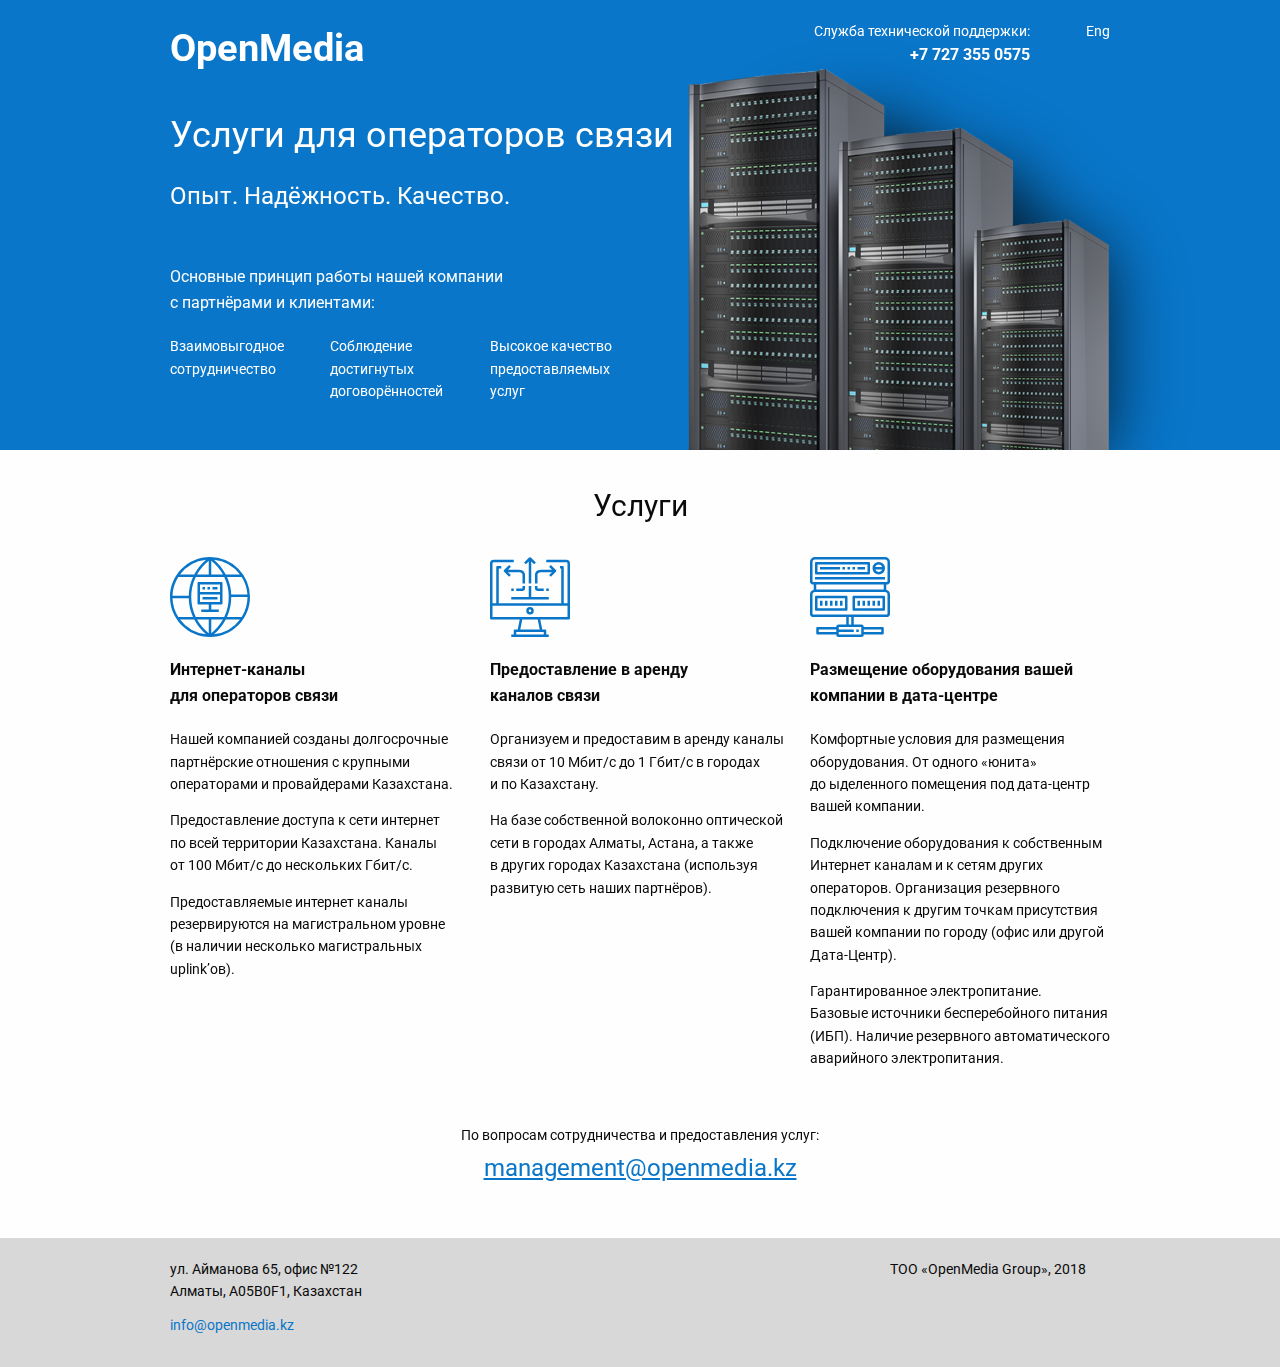
==== docs/index.html @ b80c2c04 "feat: production build to docs for github pages" ====
<!doctype html>
<html class="no-js" lang="en">

<head>
  <meta charset="utf-8" />
  <meta http-equiv="x-ua-compatible" content="ie=edge">
  <meta name="viewport" content="width=device-width, initial-scale=1.0">
  <title>OpenMedia - Услуги для операторов связи</title>
  <link href="https://fonts.googleapis.com/css?family=Roboto:400,700&amp;subset=cyrillic" rel="stylesheet">
  <link rel="stylesheet" href="assets/css/app.css">
</head>

<body>
  <div class="visuallyhidden">

  </div>
  <div class="wrapper off-canvas-wrapper">
    <header>
	<div class="grid-container">
		<div class="grid-x grid-margin-x">
			<div class="cell small-order-1 small-6 medium-4 ">
				<div class="header-logo">
					OpenMedia
				</div>
			</div>
			<div class="cell medium-4 small-order-3 medium-order-2 medium-5 medium-offset-2">
				<p class="medium text-right">
					<span class="show-for-medium"> Служба технической поддержки:
						<br/>
					</span>

					<a class="header-phone" href="tel:+7 727 355 0575">+7 727 355 0575</a>
				</p>
			</div>
			<div class="cell small-6 small-order-2 medium-1 medium-order-3 ">
				<p class="text-right">
					<a href="#">Eng</a>
				</p>
			</div>
		</div>
	</div>
</header> 
    <div class="off-canvas-content" data-off-canvas-content>
      <section class="hero">
        <div class="grid-container full-height">
          <div class="grid-x grid-margin-x full-height">
            <div class="cell large-8">
              <div class="title">
                <h1>Услуги для операторов связи</h1>
                <div class="subheader">Опыт. Надёжность. Качество.</div>
              </div>
              <article class="hero-info">
                <p class="hero-subtitle">Основные принцип работы нашей компании с партнёрами и клиентами:</p>
                <div class="grid-x grid-margin-x large-up-4">
                  <div class="cell">
                    <p>Взаимовыгодное сотрудничество </p>
                  </div>
                  <div class="cell">
                    <p>Соблюдение достигнутых договорённостей</p>
                  </div>
                  <div class="cell">
                    <p>Высокое качество предоставляемых услуг </p>
                  </div>
                </div>
              </article>
            </div>
            <div class="cell large-4">
              <div class="visual-container">
                <img src="assets/img/main_illust.png" alt="main illustratiom (servers)">
              </div>
            </div>
          </div>
        </div>
      </section>
      <section class="services">
        <div class="grid-container">
          <div class="grid-x grid-margin-x">
            <div class="cell">
              <h2 class="text-center">Услуги</h2>
            </div>
            <div class="cell">
              <div class="grid-x grid-margin-x large-up-3">
                <div class="cell">
                  <div class="service-card">
                    <img src="assets/img/1.svg" alt="service-icon">
                    <p class="service-title">
                      Интернет-каналы
                      <br/> для операторов связи
                    </p>
                    <p>Нашей компанией созданы долгосрочные партнёрские отношения с&nbsp;крупными операторами и&nbsp;провайдерами Казахстана.</p>
                    <p>Предоставление доступа к&nbsp;сети интернет по&nbsp;всей территории Казахстана. Каналы от&nbsp;100&nbsp;Мбит/с до&nbsp;нескольких Гбит/с.</p>
                    <p>Предоставляемые интернет каналы резервируются на&nbsp;магистральном уровне (в&nbsp;наличии несколько магистральных uplink&rsquo;ов).</p>
                  </div>
                </div>
                <div class="cell">
                  <div class="service-card">
                    <img src="assets/img/2.svg" alt="service-icon">
                    <p class="service-title">
                      Предоставление в аренду
                      <br/> каналов связи
                    </p>
                    <p>Организуем и&nbsp;предоставим в&nbsp;аренду каналы связи от&nbsp;10&nbsp;Мбит/с до&nbsp;1&nbsp;Гбит/с в&nbsp;городах и&nbsp;по&nbsp;Казахстану.</p>
                    <p>На&nbsp;базе собственной волоконно оптической сети в&nbsp;городах Алматы, Астана, а&nbsp;также в&nbsp;других городах Казахстана (используя развитую сеть наших партнёров).</p>
                  </div>
                </div>
                <div class="cell">
                  <div class="service-card">
                    <img src="assets/img/3.svg" alt="service-icon">
                    <p class="service-title">
                      Размещение оборудования вашей компании в дата-центре
                    </p>
                    <p>Комфортные условия для размещения оборудования. От&nbsp;одного &laquo;юнита&raquo; до&nbsp;ыделенного помещения под дата-центр вашей компании. </p>
                    <p>Подключение оборудования к&nbsp;собственным Интернет каналам и&nbsp;к&nbsp;сетям других операторов. Организация резервного подключения к&nbsp;другим точкам присутствия вашей компании по&nbsp;городу (офис или другой Дата-Центр).</p>
                    <p> Гарантированное электропитание.
                      <br/> Базовые источники бесперебойного питания (ИБП). Наличие резервного автоматического аварийного электропитания.</p>
                  </div>
                </div>
              </div>
            </div>
          </div>
        </div>
      </section>
      
      <section class="contacts">
        <div class="grid-container">
          <div class="grid-x grid-margin-x">
            <div class="cell felx align-center">
              <p class="text-center contacts-title">
                По вопросам сотрудничества и предоставления услуг:
              </p>
              <div class="contacts-email text-center">
                <a href="mailto:management@openmedia.kz">management@openmedia.kz</a>
              </div>
            </div>
          </div>
        </div>
      </section>
    </div>
    <footer>
    
    	<div class="grid-container">
    		<div class="grid-x grid-margin-x align-justify">
    			<div class="cell large-3">
    				<div class="footer-adress">
    					<p>ул. Айманова 65, офис №122 Алматы, A05B0F1, Казахстан</p>
    					<a href="mailto:info@openmedia.kz">info@openmedia.kz</a>
    				</div>
    			</div>
    			<div class="cell large-3">
    				<p>
    					ТОО «OpenMedia Group», 2018
    				</p>
    			</div>
    		</div>
    	</div>
    
    </footer>
  </div>


  <script src="assets/js/app.js"></script>
</body>

</html>
---- docs/assets/css/app.css ----
@charset "UTF-8";.grayscale{-webkit-filter:grayscale(100%);-moz-filter:grayscale(100%);filter:grayscale(100%);transition:all .2s ease-in-out}/*! normalize-scss | MIT/GPLv2 License | bit.ly/normalize-scss */html{font-family:sans-serif;line-height:1.15;-ms-text-size-adjust:100%;-webkit-text-size-adjust:100%}body{margin:0}article,aside,footer,header,nav,section{display:block}h1{font-size:2em;margin:.67em 0}figcaption,figure{display:block}figure{margin:1em 40px}hr{box-sizing:content-box;height:0;overflow:visible}main{display:block}pre{font-family:monospace,monospace;font-size:1em}a{background-color:transparent;-webkit-text-decoration-skip:objects}a:active,a:hover{outline-width:0}abbr[title]{border-bottom:none;text-decoration:underline;text-decoration:underline dotted}b,strong{font-weight:inherit}b,strong{font-weight:bolder}code,kbd,samp{font-family:monospace,monospace;font-size:1em}dfn{font-style:italic}mark{background-color:#ff0;color:#000}small{font-size:80%}sub,sup{font-size:75%;line-height:0;position:relative;vertical-align:baseline}sub{bottom:-.25em}sup{top:-.5em}audio,video{display:inline-block}audio:not([controls]){display:none;height:0}img{border-style:none}svg:not(:root){overflow:hidden}button,input,optgroup,select,textarea{font-family:sans-serif;font-size:100%;line-height:1.15;margin:0}button{overflow:visible}button,select{text-transform:none}[type=reset],[type=submit],button,html [type=button]{-webkit-appearance:button}[type=button]::-moz-focus-inner,[type=reset]::-moz-focus-inner,[type=submit]::-moz-focus-inner,button::-moz-focus-inner{border-style:none;padding:0}[type=button]:-moz-focusring,[type=reset]:-moz-focusring,[type=submit]:-moz-focusring,button:-moz-focusring{outline:1px dotted ButtonText}input{overflow:visible}[type=checkbox],[type=radio]{box-sizing:border-box;padding:0}[type=number]::-webkit-inner-spin-button,[type=number]::-webkit-outer-spin-button{height:auto}[type=search]{-webkit-appearance:textfield;outline-offset:-2px}[type=search]::-webkit-search-cancel-button,[type=search]::-webkit-search-decoration{-webkit-appearance:none}::-webkit-file-upload-button{-webkit-appearance:button;font:inherit}fieldset{border:1px solid silver;margin:0 2px;padding:.35em .625em .75em}legend{box-sizing:border-box;display:table;max-width:100%;padding:0;color:inherit;white-space:normal}progress{display:inline-block;vertical-align:baseline}textarea{overflow:auto}details{display:block}summary{display:list-item}menu{display:block}canvas{display:inline-block}template{display:none}[hidden]{display:none}.foundation-mq{font-family:"small=0em&medium=40em&large=64em&xlarge=75em&xxlarge=90em"}html{box-sizing:border-box;font-size:100%}*,::after,::before{box-sizing:inherit}body{margin:0;padding:0;background:#fefefe;font-family:Roboto,"Helvetica Neue",Helvetica,Roboto,Arial,sans-serif;font-weight:400;line-height:1.5;color:#0a0a0a;-webkit-font-smoothing:antialiased;-moz-osx-font-smoothing:grayscale}img{display:inline-block;vertical-align:middle;max-width:100%;height:auto;-ms-interpolation-mode:bicubic}textarea{height:auto;min-height:50px;border-radius:0}select{box-sizing:border-box;width:100%;border-radius:0}.map_canvas embed,.map_canvas img,.map_canvas object,.mqa-display embed,.mqa-display img,.mqa-display object{max-width:none!important}button{padding:0;-webkit-appearance:none;-moz-appearance:none;appearance:none;border:0;border-radius:0;background:0 0;line-height:1;cursor:auto}[data-whatinput=mouse] button{outline:0}pre{overflow:auto}button,input,optgroup,select,textarea{font-family:inherit}.is-visible{display:block!important}.is-hidden{display:none!important}.grid-container{padding-right:.625rem;padding-left:.625rem;max-width:60rem;margin:0 auto}@media print,screen and (min-width:40em){.grid-container{padding-right:.625rem;padding-left:.625rem}}.grid-container.fluid{padding-right:.625rem;padding-left:.625rem;max-width:100%;margin:0 auto}@media print,screen and (min-width:40em){.grid-container.fluid{padding-right:.625rem;padding-left:.625rem}}.grid-container.full{padding-right:0;padding-left:0;max-width:100%;margin:0 auto}.grid-x{display:-webkit-flex;display:-ms-flexbox;display:flex;-webkit-flex-flow:row wrap;-ms-flex-flow:row wrap;flex-flow:row wrap}.cell{-webkit-flex:0 0 auto;-ms-flex:0 0 auto;flex:0 0 auto;min-height:0;min-width:0;width:100%}.cell.auto{-webkit-flex:1 1 0px;-ms-flex:1 1 0px;flex:1 1 0px}.cell.shrink{-webkit-flex:0 0 auto;-ms-flex:0 0 auto;flex:0 0 auto}.grid-x>.auto{width:auto}.grid-x>.shrink{width:auto}.grid-x>.small-1,.grid-x>.small-10,.grid-x>.small-11,.grid-x>.small-12,.grid-x>.small-2,.grid-x>.small-3,.grid-x>.small-4,.grid-x>.small-5,.grid-x>.small-6,.grid-x>.small-7,.grid-x>.small-8,.grid-x>.small-9,.grid-x>.small-full,.grid-x>.small-shrink{-webkit-flex-basis:auto;-ms-flex-preferred-size:auto;flex-basis:auto}@media print,screen and (min-width:40em){.grid-x>.medium-1,.grid-x>.medium-10,.grid-x>.medium-11,.grid-x>.medium-12,.grid-x>.medium-2,.grid-x>.medium-3,.grid-x>.medium-4,.grid-x>.medium-5,.grid-x>.medium-6,.grid-x>.medium-7,.grid-x>.medium-8,.grid-x>.medium-9,.grid-x>.medium-full,.grid-x>.medium-shrink{-webkit-flex-basis:auto;-ms-flex-preferred-size:auto;flex-basis:auto}}@media print,screen and (min-width:64em){.grid-x>.large-1,.grid-x>.large-10,.grid-x>.large-11,.grid-x>.large-12,.grid-x>.large-2,.grid-x>.large-3,.grid-x>.large-4,.grid-x>.large-5,.grid-x>.large-6,.grid-x>.large-7,.grid-x>.large-8,.grid-x>.large-9,.grid-x>.large-full,.grid-x>.large-shrink{-webkit-flex-basis:auto;-ms-flex-preferred-size:auto;flex-basis:auto}}.grid-x>.small-1{width:8.33333%}.grid-x>.small-2{width:16.66667%}.grid-x>.small-3{width:25%}.grid-x>.small-4{width:33.33333%}.grid-x>.small-5{width:41.66667%}.grid-x>.small-6{width:50%}.grid-x>.small-7{width:58.33333%}.grid-x>.small-8{width:66.66667%}.grid-x>.small-9{width:75%}.grid-x>.small-10{width:83.33333%}.grid-x>.small-11{width:91.66667%}.grid-x>.small-12{width:100%}@media print,screen and (min-width:40em){.grid-x>.medium-auto{-webkit-flex:1 1 0px;-ms-flex:1 1 0px;flex:1 1 0px;width:auto}.grid-x>.medium-shrink{-webkit-flex:0 0 auto;-ms-flex:0 0 auto;flex:0 0 auto;width:auto}.grid-x>.medium-1{width:8.33333%}.grid-x>.medium-2{width:16.66667%}.grid-x>.medium-3{width:25%}.grid-x>.medium-4{width:33.33333%}.grid-x>.medium-5{width:41.66667%}.grid-x>.medium-6{width:50%}.grid-x>.medium-7{width:58.33333%}.grid-x>.medium-8{width:66.66667%}.grid-x>.medium-9{width:75%}.grid-x>.medium-10{width:83.33333%}.grid-x>.medium-11{width:91.66667%}.grid-x>.medium-12{width:100%}}@media print,screen and (min-width:64em){.grid-x>.large-auto{-webkit-flex:1 1 0px;-ms-flex:1 1 0px;flex:1 1 0px;width:auto}.grid-x>.large-shrink{-webkit-flex:0 0 auto;-ms-flex:0 0 auto;flex:0 0 auto;width:auto}.grid-x>.large-1{width:8.33333%}.grid-x>.large-2{width:16.66667%}.grid-x>.large-3{width:25%}.grid-x>.large-4{width:33.33333%}.grid-x>.large-5{width:41.66667%}.grid-x>.large-6{width:50%}.grid-x>.large-7{width:58.33333%}.grid-x>.large-8{width:66.66667%}.grid-x>.large-9{width:75%}.grid-x>.large-10{width:83.33333%}.grid-x>.large-11{width:91.66667%}.grid-x>.large-12{width:100%}}.grid-margin-x:not(.grid-x)>.cell{width:auto}.grid-margin-y:not(.grid-y)>.cell{height:auto}.grid-margin-x{margin-left:-.625rem;margin-right:-.625rem}@media print,screen and (min-width:40em){.grid-margin-x{margin-left:-.625rem;margin-right:-.625rem}}.grid-margin-x>.cell{width:calc(100% - 1.25rem);margin-left:.625rem;margin-right:.625rem}@media print,screen and (min-width:40em){.grid-margin-x>.cell{width:calc(100% - 1.25rem);margin-left:.625rem;margin-right:.625rem}}.grid-margin-x>.auto{width:auto}.grid-margin-x>.shrink{width:auto}.grid-margin-x>.small-1{width:calc(8.33333% - 1.25rem)}.grid-margin-x>.small-2{width:calc(16.66667% - 1.25rem)}.grid-margin-x>.small-3{width:calc(25% - 1.25rem)}.grid-margin-x>.small-4{width:calc(33.33333% - 1.25rem)}.grid-margin-x>.small-5{width:calc(41.66667% - 1.25rem)}.grid-margin-x>.small-6{width:calc(50% - 1.25rem)}.grid-margin-x>.small-7{width:calc(58.33333% - 1.25rem)}.grid-margin-x>.small-8{width:calc(66.66667% - 1.25rem)}.grid-margin-x>.small-9{width:calc(75% - 1.25rem)}.grid-margin-x>.small-10{width:calc(83.33333% - 1.25rem)}.grid-margin-x>.small-11{width:calc(91.66667% - 1.25rem)}.grid-margin-x>.small-12{width:calc(100% - 1.25rem)}@media print,screen and (min-width:40em){.grid-margin-x>.auto{width:auto}.grid-margin-x>.shrink{width:auto}.grid-margin-x>.small-1{width:calc(8.33333% - 1.25rem)}.grid-margin-x>.small-2{width:calc(16.66667% - 1.25rem)}.grid-margin-x>.small-3{width:calc(25% - 1.25rem)}.grid-margin-x>.small-4{width:calc(33.33333% - 1.25rem)}.grid-margin-x>.small-5{width:calc(41.66667% - 1.25rem)}.grid-margin-x>.small-6{width:calc(50% - 1.25rem)}.grid-margin-x>.small-7{width:calc(58.33333% - 1.25rem)}.grid-margin-x>.small-8{width:calc(66.66667% - 1.25rem)}.grid-margin-x>.small-9{width:calc(75% - 1.25rem)}.grid-margin-x>.small-10{width:calc(83.33333% - 1.25rem)}.grid-margin-x>.small-11{width:calc(91.66667% - 1.25rem)}.grid-margin-x>.small-12{width:calc(100% - 1.25rem)}.grid-margin-x>.medium-auto{width:auto}.grid-margin-x>.medium-shrink{width:auto}.grid-margin-x>.medium-1{width:calc(8.33333% - 1.25rem)}.grid-margin-x>.medium-2{width:calc(16.66667% - 1.25rem)}.grid-margin-x>.medium-3{width:calc(25% - 1.25rem)}.grid-margin-x>.medium-4{width:calc(33.33333% - 1.25rem)}.grid-margin-x>.medium-5{width:calc(41.66667% - 1.25rem)}.grid-margin-x>.medium-6{width:calc(50% - 1.25rem)}.grid-margin-x>.medium-7{width:calc(58.33333% - 1.25rem)}.grid-margin-x>.medium-8{width:calc(66.66667% - 1.25rem)}.grid-margin-x>.medium-9{width:calc(75% - 1.25rem)}.grid-margin-x>.medium-10{width:calc(83.33333% - 1.25rem)}.grid-margin-x>.medium-11{width:calc(91.66667% - 1.25rem)}.grid-margin-x>.medium-12{width:calc(100% - 1.25rem)}}@media print,screen and (min-width:64em){.grid-margin-x>.large-auto{width:auto}.grid-margin-x>.large-shrink{width:auto}.grid-margin-x>.large-1{width:calc(8.33333% - 1.25rem)}.grid-margin-x>.large-2{width:calc(16.66667% - 1.25rem)}.grid-margin-x>.large-3{width:calc(25% - 1.25rem)}.grid-margin-x>.large-4{width:calc(33.33333% - 1.25rem)}.grid-margin-x>.large-5{width:calc(41.66667% - 1.25rem)}.grid-margin-x>.large-6{width:calc(50% - 1.25rem)}.grid-margin-x>.large-7{width:calc(58.33333% - 1.25rem)}.grid-margin-x>.large-8{width:calc(66.66667% - 1.25rem)}.grid-margin-x>.large-9{width:calc(75% - 1.25rem)}.grid-margin-x>.large-10{width:calc(83.33333% - 1.25rem)}.grid-margin-x>.large-11{width:calc(91.66667% - 1.25rem)}.grid-margin-x>.large-12{width:calc(100% - 1.25rem)}}.grid-padding-x .grid-padding-x{margin-right:-.625rem;margin-left:-.625rem}@media print,screen and (min-width:40em){.grid-padding-x .grid-padding-x{margin-right:-.625rem;margin-left:-.625rem}}.grid-container:not(.full)>.grid-padding-x{margin-right:-.625rem;margin-left:-.625rem}@media print,screen and (min-width:40em){.grid-container:not(.full)>.grid-padding-x{margin-right:-.625rem;margin-left:-.625rem}}.grid-padding-x>.cell{padding-right:.625rem;padding-left:.625rem}@media print,screen and (min-width:40em){.grid-padding-x>.cell{padding-right:.625rem;padding-left:.625rem}}.small-up-1>.cell{width:100%}.small-up-2>.cell{width:50%}.small-up-3>.cell{width:33.33333%}.small-up-4>.cell{width:25%}.small-up-5>.cell{width:20%}.small-up-6>.cell{width:16.66667%}.small-up-7>.cell{width:14.28571%}.small-up-8>.cell{width:12.5%}@media print,screen and (min-width:40em){.medium-up-1>.cell{width:100%}.medium-up-2>.cell{width:50%}.medium-up-3>.cell{width:33.33333%}.medium-up-4>.cell{width:25%}.medium-up-5>.cell{width:20%}.medium-up-6>.cell{width:16.66667%}.medium-up-7>.cell{width:14.28571%}.medium-up-8>.cell{width:12.5%}}@media print,screen and (min-width:64em){.large-up-1>.cell{width:100%}.large-up-2>.cell{width:50%}.large-up-3>.cell{width:33.33333%}.large-up-4>.cell{width:25%}.large-up-5>.cell{width:20%}.large-up-6>.cell{width:16.66667%}.large-up-7>.cell{width:14.28571%}.large-up-8>.cell{width:12.5%}}.grid-margin-x.small-up-1>.cell{width:calc(100% - 1.25rem)}.grid-margin-x.small-up-2>.cell{width:calc(50% - 1.25rem)}.grid-margin-x.small-up-3>.cell{width:calc(33.33333% - 1.25rem)}.grid-margin-x.small-up-4>.cell{width:calc(25% - 1.25rem)}.grid-margin-x.small-up-5>.cell{width:calc(20% - 1.25rem)}.grid-margin-x.small-up-6>.cell{width:calc(16.66667% - 1.25rem)}.grid-margin-x.small-up-7>.cell{width:calc(14.28571% - 1.25rem)}.grid-margin-x.small-up-8>.cell{width:calc(12.5% - 1.25rem)}@media print,screen and (min-width:40em){.grid-margin-x.small-up-1>.cell{width:calc(100% - 1.25rem)}.grid-margin-x.small-up-2>.cell{width:calc(50% - 1.25rem)}.grid-margin-x.small-up-3>.cell{width:calc(33.33333% - 1.25rem)}.grid-margin-x.small-up-4>.cell{width:calc(25% - 1.25rem)}.grid-margin-x.small-up-5>.cell{width:calc(20% - 1.25rem)}.grid-margin-x.small-up-6>.cell{width:calc(16.66667% - 1.25rem)}.grid-margin-x.small-up-7>.cell{width:calc(14.28571% - 1.25rem)}.grid-margin-x.small-up-8>.cell{width:calc(12.5% - 1.25rem)}.grid-margin-x.medium-up-1>.cell{width:calc(100% - 1.25rem)}.grid-margin-x.medium-up-2>.cell{width:calc(50% - 1.25rem)}.grid-margin-x.medium-up-3>.cell{width:calc(33.33333% - 1.25rem)}.grid-margin-x.medium-up-4>.cell{width:calc(25% - 1.25rem)}.grid-margin-x.medium-up-5>.cell{width:calc(20% - 1.25rem)}.grid-margin-x.medium-up-6>.cell{width:calc(16.66667% - 1.25rem)}.grid-margin-x.medium-up-7>.cell{width:calc(14.28571% - 1.25rem)}.grid-margin-x.medium-up-8>.cell{width:calc(12.5% - 1.25rem)}}@media print,screen and (min-width:64em){.grid-margin-x.large-up-1>.cell{width:calc(100% - 1.25rem)}.grid-margin-x.large-up-2>.cell{width:calc(50% - 1.25rem)}.grid-margin-x.large-up-3>.cell{width:calc(33.33333% - 1.25rem)}.grid-margin-x.large-up-4>.cell{width:calc(25% - 1.25rem)}.grid-margin-x.large-up-5>.cell{width:calc(20% - 1.25rem)}.grid-margin-x.large-up-6>.cell{width:calc(16.66667% - 1.25rem)}.grid-margin-x.large-up-7>.cell{width:calc(14.28571% - 1.25rem)}.grid-margin-x.large-up-8>.cell{width:calc(12.5% - 1.25rem)}}.small-margin-collapse{margin-right:0;margin-left:0}.small-margin-collapse>.cell{margin-right:0;margin-left:0}.small-margin-collapse>.small-1{width:8.33333%}.small-margin-collapse>.small-2{width:16.66667%}.small-margin-collapse>.small-3{width:25%}.small-margin-collapse>.small-4{width:33.33333%}.small-margin-collapse>.small-5{width:41.66667%}.small-margin-collapse>.small-6{width:50%}.small-margin-collapse>.small-7{width:58.33333%}.small-margin-collapse>.small-8{width:66.66667%}.small-margin-collapse>.small-9{width:75%}.small-margin-collapse>.small-10{width:83.33333%}.small-margin-collapse>.small-11{width:91.66667%}.small-margin-collapse>.small-12{width:100%}@media print,screen and (min-width:40em){.small-margin-collapse>.medium-1{width:8.33333%}.small-margin-collapse>.medium-2{width:16.66667%}.small-margin-collapse>.medium-3{width:25%}.small-margin-collapse>.medium-4{width:33.33333%}.small-margin-collapse>.medium-5{width:41.66667%}.small-margin-collapse>.medium-6{width:50%}.small-margin-collapse>.medium-7{width:58.33333%}.small-margin-collapse>.medium-8{width:66.66667%}.small-margin-collapse>.medium-9{width:75%}.small-margin-collapse>.medium-10{width:83.33333%}.small-margin-collapse>.medium-11{width:91.66667%}.small-margin-collapse>.medium-12{width:100%}}@media print,screen and (min-width:64em){.small-margin-collapse>.large-1{width:8.33333%}.small-margin-collapse>.large-2{width:16.66667%}.small-margin-collapse>.large-3{width:25%}.small-margin-collapse>.large-4{width:33.33333%}.small-margin-collapse>.large-5{width:41.66667%}.small-margin-collapse>.large-6{width:50%}.small-margin-collapse>.large-7{width:58.33333%}.small-margin-collapse>.large-8{width:66.66667%}.small-margin-collapse>.large-9{width:75%}.small-margin-collapse>.large-10{width:83.33333%}.small-margin-collapse>.large-11{width:91.66667%}.small-margin-collapse>.large-12{width:100%}}.small-padding-collapse{margin-right:0;margin-left:0}.small-padding-collapse>.cell{padding-right:0;padding-left:0}@media print,screen and (min-width:40em){.medium-margin-collapse{margin-right:0;margin-left:0}.medium-margin-collapse>.cell{margin-right:0;margin-left:0}}@media print,screen and (min-width:40em){.medium-margin-collapse>.small-1{width:8.33333%}.medium-margin-collapse>.small-2{width:16.66667%}.medium-margin-collapse>.small-3{width:25%}.medium-margin-collapse>.small-4{width:33.33333%}.medium-margin-collapse>.small-5{width:41.66667%}.medium-margin-collapse>.small-6{width:50%}.medium-margin-collapse>.small-7{width:58.33333%}.medium-margin-collapse>.small-8{width:66.66667%}.medium-margin-collapse>.small-9{width:75%}.medium-margin-collapse>.small-10{width:83.33333%}.medium-margin-collapse>.small-11{width:91.66667%}.medium-margin-collapse>.small-12{width:100%}}@media print,screen and (min-width:40em){.medium-margin-collapse>.medium-1{width:8.33333%}.medium-margin-collapse>.medium-2{width:16.66667%}.medium-margin-collapse>.medium-3{width:25%}.medium-margin-collapse>.medium-4{width:33.33333%}.medium-margin-collapse>.medium-5{width:41.66667%}.medium-margin-collapse>.medium-6{width:50%}.medium-margin-collapse>.medium-7{width:58.33333%}.medium-margin-collapse>.medium-8{width:66.66667%}.medium-margin-collapse>.medium-9{width:75%}.medium-margin-collapse>.medium-10{width:83.33333%}.medium-margin-collapse>.medium-11{width:91.66667%}.medium-margin-collapse>.medium-12{width:100%}}@media print,screen and (min-width:64em){.medium-margin-collapse>.large-1{width:8.33333%}.medium-margin-collapse>.large-2{width:16.66667%}.medium-margin-collapse>.large-3{width:25%}.medium-margin-collapse>.large-4{width:33.33333%}.medium-margin-collapse>.large-5{width:41.66667%}.medium-margin-collapse>.large-6{width:50%}.medium-margin-collapse>.large-7{width:58.33333%}.medium-margin-collapse>.large-8{width:66.66667%}.medium-margin-collapse>.large-9{width:75%}.medium-margin-collapse>.large-10{width:83.33333%}.medium-margin-collapse>.large-11{width:91.66667%}.medium-margin-collapse>.large-12{width:100%}}@media print,screen and (min-width:40em){.medium-padding-collapse{margin-right:0;margin-left:0}.medium-padding-collapse>.cell{padding-right:0;padding-left:0}}@media print,screen and (min-width:64em){.large-margin-collapse{margin-right:0;margin-left:0}.large-margin-collapse>.cell{margin-right:0;margin-left:0}}@media print,screen and (min-width:64em){.large-margin-collapse>.small-1{width:8.33333%}.large-margin-collapse>.small-2{width:16.66667%}.large-margin-collapse>.small-3{width:25%}.large-margin-collapse>.small-4{width:33.33333%}.large-margin-collapse>.small-5{width:41.66667%}.large-margin-collapse>.small-6{width:50%}.large-margin-collapse>.small-7{width:58.33333%}.large-margin-collapse>.small-8{width:66.66667%}.large-margin-collapse>.small-9{width:75%}.large-margin-collapse>.small-10{width:83.33333%}.large-margin-collapse>.small-11{width:91.66667%}.large-margin-collapse>.small-12{width:100%}}@media print,screen and (min-width:64em){.large-margin-collapse>.medium-1{width:8.33333%}.large-margin-collapse>.medium-2{width:16.66667%}.large-margin-collapse>.medium-3{width:25%}.large-margin-collapse>.medium-4{width:33.33333%}.large-margin-collapse>.medium-5{width:41.66667%}.large-margin-collapse>.medium-6{width:50%}.large-margin-collapse>.medium-7{width:58.33333%}.large-margin-collapse>.medium-8{width:66.66667%}.large-margin-collapse>.medium-9{width:75%}.large-margin-collapse>.medium-10{width:83.33333%}.large-margin-collapse>.medium-11{width:91.66667%}.large-margin-collapse>.medium-12{width:100%}}@media print,screen and (min-width:64em){.large-margin-collapse>.large-1{width:8.33333%}.large-margin-collapse>.large-2{width:16.66667%}.large-margin-collapse>.large-3{width:25%}.large-margin-collapse>.large-4{width:33.33333%}.large-margin-collapse>.large-5{width:41.66667%}.large-margin-collapse>.large-6{width:50%}.large-margin-collapse>.large-7{width:58.33333%}.large-margin-collapse>.large-8{width:66.66667%}.large-margin-collapse>.large-9{width:75%}.large-margin-collapse>.large-10{width:83.33333%}.large-margin-collapse>.large-11{width:91.66667%}.large-margin-collapse>.large-12{width:100%}}@media print,screen and (min-width:64em){.large-padding-collapse{margin-right:0;margin-left:0}.large-padding-collapse>.cell{padding-right:0;padding-left:0}}.small-offset-0{margin-left:0}.grid-margin-x>.small-offset-0{margin-left:calc(0% + .625rem)}.small-offset-1{margin-left:8.33333%}.grid-margin-x>.small-offset-1{margin-left:calc(8.33333% + .625rem)}.small-offset-2{margin-left:16.66667%}.grid-margin-x>.small-offset-2{margin-left:calc(16.66667% + .625rem)}.small-offset-3{margin-left:25%}.grid-margin-x>.small-offset-3{margin-left:calc(25% + .625rem)}.small-offset-4{margin-left:33.33333%}.grid-margin-x>.small-offset-4{margin-left:calc(33.33333% + .625rem)}.small-offset-5{margin-left:41.66667%}.grid-margin-x>.small-offset-5{margin-left:calc(41.66667% + .625rem)}.small-offset-6{margin-left:50%}.grid-margin-x>.small-offset-6{margin-left:calc(50% + .625rem)}.small-offset-7{margin-left:58.33333%}.grid-margin-x>.small-offset-7{margin-left:calc(58.33333% + .625rem)}.small-offset-8{margin-left:66.66667%}.grid-margin-x>.small-offset-8{margin-left:calc(66.66667% + .625rem)}.small-offset-9{margin-left:75%}.grid-margin-x>.small-offset-9{margin-left:calc(75% + .625rem)}.small-offset-10{margin-left:83.33333%}.grid-margin-x>.small-offset-10{margin-left:calc(83.33333% + .625rem)}.small-offset-11{margin-left:91.66667%}.grid-margin-x>.small-offset-11{margin-left:calc(91.66667% + .625rem)}@media print,screen and (min-width:40em){.medium-offset-0{margin-left:0}.grid-margin-x>.medium-offset-0{margin-left:calc(0% + .625rem)}.medium-offset-1{margin-left:8.33333%}.grid-margin-x>.medium-offset-1{margin-left:calc(8.33333% + .625rem)}.medium-offset-2{margin-left:16.66667%}.grid-margin-x>.medium-offset-2{margin-left:calc(16.66667% + .625rem)}.medium-offset-3{margin-left:25%}.grid-margin-x>.medium-offset-3{margin-left:calc(25% + .625rem)}.medium-offset-4{margin-left:33.33333%}.grid-margin-x>.medium-offset-4{margin-left:calc(33.33333% + .625rem)}.medium-offset-5{margin-left:41.66667%}.grid-margin-x>.medium-offset-5{margin-left:calc(41.66667% + .625rem)}.medium-offset-6{margin-left:50%}.grid-margin-x>.medium-offset-6{margin-left:calc(50% + .625rem)}.medium-offset-7{margin-left:58.33333%}.grid-margin-x>.medium-offset-7{margin-left:calc(58.33333% + .625rem)}.medium-offset-8{margin-left:66.66667%}.grid-margin-x>.medium-offset-8{margin-left:calc(66.66667% + .625rem)}.medium-offset-9{margin-left:75%}.grid-margin-x>.medium-offset-9{margin-left:calc(75% + .625rem)}.medium-offset-10{margin-left:83.33333%}.grid-margin-x>.medium-offset-10{margin-left:calc(83.33333% + .625rem)}.medium-offset-11{margin-left:91.66667%}.grid-margin-x>.medium-offset-11{margin-left:calc(91.66667% + .625rem)}}@media print,screen and (min-width:64em){.large-offset-0{margin-left:0}.grid-margin-x>.large-offset-0{margin-left:calc(0% + .625rem)}.large-offset-1{margin-left:8.33333%}.grid-margin-x>.large-offset-1{margin-left:calc(8.33333% + .625rem)}.large-offset-2{margin-left:16.66667%}.grid-margin-x>.large-offset-2{margin-left:calc(16.66667% + .625rem)}.large-offset-3{margin-left:25%}.grid-margin-x>.large-offset-3{margin-left:calc(25% + .625rem)}.large-offset-4{margin-left:33.33333%}.grid-margin-x>.large-offset-4{margin-left:calc(33.33333% + .625rem)}.large-offset-5{margin-left:41.66667%}.grid-margin-x>.large-offset-5{margin-left:calc(41.66667% + .625rem)}.large-offset-6{margin-left:50%}.grid-margin-x>.large-offset-6{margin-left:calc(50% + .625rem)}.large-offset-7{margin-left:58.33333%}.grid-margin-x>.large-offset-7{margin-left:calc(58.33333% + .625rem)}.large-offset-8{margin-left:66.66667%}.grid-margin-x>.large-offset-8{margin-left:calc(66.66667% + .625rem)}.large-offset-9{margin-left:75%}.grid-margin-x>.large-offset-9{margin-left:calc(75% + .625rem)}.large-offset-10{margin-left:83.33333%}.grid-margin-x>.large-offset-10{margin-left:calc(83.33333% + .625rem)}.large-offset-11{margin-left:91.66667%}.grid-margin-x>.large-offset-11{margin-left:calc(91.66667% + .625rem)}}.grid-y{display:-webkit-flex;display:-ms-flexbox;display:flex;-webkit-flex-flow:column nowrap;-ms-flex-flow:column nowrap;flex-flow:column nowrap}.grid-y>.cell{width:auto}.grid-y>.auto{height:auto}.grid-y>.shrink{height:auto}.grid-y>.small-1,.grid-y>.small-10,.grid-y>.small-11,.grid-y>.small-12,.grid-y>.small-2,.grid-y>.small-3,.grid-y>.small-4,.grid-y>.small-5,.grid-y>.small-6,.grid-y>.small-7,.grid-y>.small-8,.grid-y>.small-9,.grid-y>.small-full,.grid-y>.small-shrink{-webkit-flex-basis:auto;-ms-flex-preferred-size:auto;flex-basis:auto}@media print,screen and (min-width:40em){.grid-y>.medium-1,.grid-y>.medium-10,.grid-y>.medium-11,.grid-y>.medium-12,.grid-y>.medium-2,.grid-y>.medium-3,.grid-y>.medium-4,.grid-y>.medium-5,.grid-y>.medium-6,.grid-y>.medium-7,.grid-y>.medium-8,.grid-y>.medium-9,.grid-y>.medium-full,.grid-y>.medium-shrink{-webkit-flex-basis:auto;-ms-flex-preferred-size:auto;flex-basis:auto}}@media print,screen and (min-width:64em){.grid-y>.large-1,.grid-y>.large-10,.grid-y>.large-11,.grid-y>.large-12,.grid-y>.large-2,.grid-y>.large-3,.grid-y>.large-4,.grid-y>.large-5,.grid-y>.large-6,.grid-y>.large-7,.grid-y>.large-8,.grid-y>.large-9,.grid-y>.large-full,.grid-y>.large-shrink{-webkit-flex-basis:auto;-ms-flex-preferred-size:auto;flex-basis:auto}}.grid-y>.small-1{height:8.33333%}.grid-y>.small-2{height:16.66667%}.grid-y>.small-3{height:25%}.grid-y>.small-4{height:33.33333%}.grid-y>.small-5{height:41.66667%}.grid-y>.small-6{height:50%}.grid-y>.small-7{height:58.33333%}.grid-y>.small-8{height:66.66667%}.grid-y>.small-9{height:75%}.grid-y>.small-10{height:83.33333%}.grid-y>.small-11{height:91.66667%}.grid-y>.small-12{height:100%}@media print,screen and (min-width:40em){.grid-y>.medium-auto{-webkit-flex:1 1 0px;-ms-flex:1 1 0px;flex:1 1 0px;height:auto}.grid-y>.medium-shrink{height:auto}.grid-y>.medium-1{height:8.33333%}.grid-y>.medium-2{height:16.66667%}.grid-y>.medium-3{height:25%}.grid-y>.medium-4{height:33.33333%}.grid-y>.medium-5{height:41.66667%}.grid-y>.medium-6{height:50%}.grid-y>.medium-7{height:58.33333%}.grid-y>.medium-8{height:66.66667%}.grid-y>.medium-9{height:75%}.grid-y>.medium-10{height:83.33333%}.grid-y>.medium-11{height:91.66667%}.grid-y>.medium-12{height:100%}}@media print,screen and (min-width:64em){.grid-y>.large-auto{-webkit-flex:1 1 0px;-ms-flex:1 1 0px;flex:1 1 0px;height:auto}.grid-y>.large-shrink{height:auto}.grid-y>.large-1{height:8.33333%}.grid-y>.large-2{height:16.66667%}.grid-y>.large-3{height:25%}.grid-y>.large-4{height:33.33333%}.grid-y>.large-5{height:41.66667%}.grid-y>.large-6{height:50%}.grid-y>.large-7{height:58.33333%}.grid-y>.large-8{height:66.66667%}.grid-y>.large-9{height:75%}.grid-y>.large-10{height:83.33333%}.grid-y>.large-11{height:91.66667%}.grid-y>.large-12{height:100%}}.grid-padding-y .grid-padding-y{margin-top:-.625rem;margin-bottom:-.625rem}@media print,screen and (min-width:40em){.grid-padding-y .grid-padding-y{margin-top:-.625rem;margin-bottom:-.625rem}}.grid-padding-y>.cell{padding-top:.625rem;padding-bottom:.625rem}@media print,screen and (min-width:40em){.grid-padding-y>.cell{padding-top:.625rem;padding-bottom:.625rem}}.grid-margin-y{margin-top:-.625rem;margin-bottom:-.625rem}@media print,screen and (min-width:40em){.grid-margin-y{margin-top:-.625rem;margin-bottom:-.625rem}}.grid-margin-y>.cell{height:calc(100% - 1.25rem);margin-top:.625rem;margin-bottom:.625rem}@media print,screen and (min-width:40em){.grid-margin-y>.cell{height:calc(100% - 1.25rem);margin-top:.625rem;margin-bottom:.625rem}}.grid-margin-y>.auto{height:auto}.grid-margin-y>.shrink{height:auto}.grid-margin-y>.small-1{height:calc(8.33333% - 1.25rem)}.grid-margin-y>.small-2{height:calc(16.66667% - 1.25rem)}.grid-margin-y>.small-3{height:calc(25% - 1.25rem)}.grid-margin-y>.small-4{height:calc(33.33333% - 1.25rem)}.grid-margin-y>.small-5{height:calc(41.66667% - 1.25rem)}.grid-margin-y>.small-6{height:calc(50% - 1.25rem)}.grid-margin-y>.small-7{height:calc(58.33333% - 1.25rem)}.grid-margin-y>.small-8{height:calc(66.66667% - 1.25rem)}.grid-margin-y>.small-9{height:calc(75% - 1.25rem)}.grid-margin-y>.small-10{height:calc(83.33333% - 1.25rem)}.grid-margin-y>.small-11{height:calc(91.66667% - 1.25rem)}.grid-margin-y>.small-12{height:calc(100% - 1.25rem)}@media print,screen and (min-width:40em){.grid-margin-y>.auto{height:auto}.grid-margin-y>.shrink{height:auto}.grid-margin-y>.small-1{height:calc(8.33333% - 1.25rem)}.grid-margin-y>.small-2{height:calc(16.66667% - 1.25rem)}.grid-margin-y>.small-3{height:calc(25% - 1.25rem)}.grid-margin-y>.small-4{height:calc(33.33333% - 1.25rem)}.grid-margin-y>.small-5{height:calc(41.66667% - 1.25rem)}.grid-margin-y>.small-6{height:calc(50% - 1.25rem)}.grid-margin-y>.small-7{height:calc(58.33333% - 1.25rem)}.grid-margin-y>.small-8{height:calc(66.66667% - 1.25rem)}.grid-margin-y>.small-9{height:calc(75% - 1.25rem)}.grid-margin-y>.small-10{height:calc(83.33333% - 1.25rem)}.grid-margin-y>.small-11{height:calc(91.66667% - 1.25rem)}.grid-margin-y>.small-12{height:calc(100% - 1.25rem)}.grid-margin-y>.medium-auto{height:auto}.grid-margin-y>.medium-shrink{height:auto}.grid-margin-y>.medium-1{height:calc(8.33333% - 1.25rem)}.grid-margin-y>.medium-2{height:calc(16.66667% - 1.25rem)}.grid-margin-y>.medium-3{height:calc(25% - 1.25rem)}.grid-margin-y>.medium-4{height:calc(33.33333% - 1.25rem)}.grid-margin-y>.medium-5{height:calc(41.66667% - 1.25rem)}.grid-margin-y>.medium-6{height:calc(50% - 1.25rem)}.grid-margin-y>.medium-7{height:calc(58.33333% - 1.25rem)}.grid-margin-y>.medium-8{height:calc(66.66667% - 1.25rem)}.grid-margin-y>.medium-9{height:calc(75% - 1.25rem)}.grid-margin-y>.medium-10{height:calc(83.33333% - 1.25rem)}.grid-margin-y>.medium-11{height:calc(91.66667% - 1.25rem)}.grid-margin-y>.medium-12{height:calc(100% - 1.25rem)}}@media print,screen and (min-width:64em){.grid-margin-y>.large-auto{height:auto}.grid-margin-y>.large-shrink{height:auto}.grid-margin-y>.large-1{height:calc(8.33333% - 1.25rem)}.grid-margin-y>.large-2{height:calc(16.66667% - 1.25rem)}.grid-margin-y>.large-3{height:calc(25% - 1.25rem)}.grid-margin-y>.large-4{height:calc(33.33333% - 1.25rem)}.grid-margin-y>.large-5{height:calc(41.66667% - 1.25rem)}.grid-margin-y>.large-6{height:calc(50% - 1.25rem)}.grid-margin-y>.large-7{height:calc(58.33333% - 1.25rem)}.grid-margin-y>.large-8{height:calc(66.66667% - 1.25rem)}.grid-margin-y>.large-9{height:calc(75% - 1.25rem)}.grid-margin-y>.large-10{height:calc(83.33333% - 1.25rem)}.grid-margin-y>.large-11{height:calc(91.66667% - 1.25rem)}.grid-margin-y>.large-12{height:calc(100% - 1.25rem)}}.grid-frame{overflow:hidden;position:relative;-webkit-flex-wrap:nowrap;-ms-flex-wrap:nowrap;flex-wrap:nowrap;-webkit-align-items:stretch;-ms-flex-align:stretch;align-items:stretch;width:100vw}.cell .grid-frame{width:100%}.cell-block{overflow-x:auto;max-width:100%;-webkit-overflow-scrolling:touch;-ms-overflow-stype:-ms-autohiding-scrollbar}.cell-block-y{overflow-y:auto;max-height:100%;-webkit-overflow-scrolling:touch;-ms-overflow-stype:-ms-autohiding-scrollbar}.cell-block-container{display:-webkit-flex;display:-ms-flexbox;display:flex;-webkit-flex-direction:column;-ms-flex-direction:column;flex-direction:column;max-height:100%}.cell-block-container>.grid-x{max-height:100%;-webkit-flex-wrap:nowrap;-ms-flex-wrap:nowrap;flex-wrap:nowrap}@media print,screen and (min-width:40em){.medium-grid-frame{overflow:hidden;position:relative;-webkit-flex-wrap:nowrap;-ms-flex-wrap:nowrap;flex-wrap:nowrap;-webkit-align-items:stretch;-ms-flex-align:stretch;align-items:stretch;width:100vw}.cell .medium-grid-frame{width:100%}.medium-cell-block{overflow-x:auto;max-width:100%;-webkit-overflow-scrolling:touch;-ms-overflow-stype:-ms-autohiding-scrollbar}.medium-cell-block-container{display:-webkit-flex;display:-ms-flexbox;display:flex;-webkit-flex-direction:column;-ms-flex-direction:column;flex-direction:column;max-height:100%}.medium-cell-block-container>.grid-x{max-height:100%;-webkit-flex-wrap:nowrap;-ms-flex-wrap:nowrap;flex-wrap:nowrap}.medium-cell-block-y{overflow-y:auto;max-height:100%;-webkit-overflow-scrolling:touch;-ms-overflow-stype:-ms-autohiding-scrollbar}}@media print,screen and (min-width:64em){.large-grid-frame{overflow:hidden;position:relative;-webkit-flex-wrap:nowrap;-ms-flex-wrap:nowrap;flex-wrap:nowrap;-webkit-align-items:stretch;-ms-flex-align:stretch;align-items:stretch;width:100vw}.cell .large-grid-frame{width:100%}.large-cell-block{overflow-x:auto;max-width:100%;-webkit-overflow-scrolling:touch;-ms-overflow-stype:-ms-autohiding-scrollbar}.large-cell-block-container{display:-webkit-flex;display:-ms-flexbox;display:flex;-webkit-flex-direction:column;-ms-flex-direction:column;flex-direction:column;max-height:100%}.large-cell-block-container>.grid-x{max-height:100%;-webkit-flex-wrap:nowrap;-ms-flex-wrap:nowrap;flex-wrap:nowrap}.large-cell-block-y{overflow-y:auto;max-height:100%;-webkit-overflow-scrolling:touch;-ms-overflow-stype:-ms-autohiding-scrollbar}}.grid-y.grid-frame{width:auto;overflow:hidden;position:relative;-webkit-flex-wrap:nowrap;-ms-flex-wrap:nowrap;flex-wrap:nowrap;-webkit-align-items:stretch;-ms-flex-align:stretch;align-items:stretch;height:100vh}@media print,screen and (min-width:40em){.grid-y.medium-grid-frame{width:auto;overflow:hidden;position:relative;-webkit-flex-wrap:nowrap;-ms-flex-wrap:nowrap;flex-wrap:nowrap;-webkit-align-items:stretch;-ms-flex-align:stretch;align-items:stretch;height:100vh}}@media print,screen and (min-width:64em){.grid-y.large-grid-frame{width:auto;overflow:hidden;position:relative;-webkit-flex-wrap:nowrap;-ms-flex-wrap:nowrap;flex-wrap:nowrap;-webkit-align-items:stretch;-ms-flex-align:stretch;align-items:stretch;height:100vh}}.cell .grid-y.grid-frame{height:100%}@media print,screen and (min-width:40em){.cell .grid-y.medium-grid-frame{height:100%}}@media print,screen and (min-width:64em){.cell .grid-y.large-grid-frame{height:100%}}.grid-margin-y{margin-top:-.625rem;margin-bottom:-.625rem}@media print,screen and (min-width:40em){.grid-margin-y{margin-top:-.625rem;margin-bottom:-.625rem}}.grid-margin-y>.cell{height:calc(100% - 1.25rem);margin-top:.625rem;margin-bottom:.625rem}@media print,screen and (min-width:40em){.grid-margin-y>.cell{height:calc(100% - 1.25rem);margin-top:.625rem;margin-bottom:.625rem}}.grid-margin-y>.auto{height:auto}.grid-margin-y>.shrink{height:auto}.grid-margin-y>.small-1{height:calc(8.33333% - 1.25rem)}.grid-margin-y>.small-2{height:calc(16.66667% - 1.25rem)}.grid-margin-y>.small-3{height:calc(25% - 1.25rem)}.grid-margin-y>.small-4{height:calc(33.33333% - 1.25rem)}.grid-margin-y>.small-5{height:calc(41.66667% - 1.25rem)}.grid-margin-y>.small-6{height:calc(50% - 1.25rem)}.grid-margin-y>.small-7{height:calc(58.33333% - 1.25rem)}.grid-margin-y>.small-8{height:calc(66.66667% - 1.25rem)}.grid-margin-y>.small-9{height:calc(75% - 1.25rem)}.grid-margin-y>.small-10{height:calc(83.33333% - 1.25rem)}.grid-margin-y>.small-11{height:calc(91.66667% - 1.25rem)}.grid-margin-y>.small-12{height:calc(100% - 1.25rem)}@media print,screen and (min-width:40em){.grid-margin-y>.auto{height:auto}.grid-margin-y>.shrink{height:auto}.grid-margin-y>.small-1{height:calc(8.33333% - 1.25rem)}.grid-margin-y>.small-2{height:calc(16.66667% - 1.25rem)}.grid-margin-y>.small-3{height:calc(25% - 1.25rem)}.grid-margin-y>.small-4{height:calc(33.33333% - 1.25rem)}.grid-margin-y>.small-5{height:calc(41.66667% - 1.25rem)}.grid-margin-y>.small-6{height:calc(50% - 1.25rem)}.grid-margin-y>.small-7{height:calc(58.33333% - 1.25rem)}.grid-margin-y>.small-8{height:calc(66.66667% - 1.25rem)}.grid-margin-y>.small-9{height:calc(75% - 1.25rem)}.grid-margin-y>.small-10{height:calc(83.33333% - 1.25rem)}.grid-margin-y>.small-11{height:calc(91.66667% - 1.25rem)}.grid-margin-y>.small-12{height:calc(100% - 1.25rem)}.grid-margin-y>.medium-auto{height:auto}.grid-margin-y>.medium-shrink{height:auto}.grid-margin-y>.medium-1{height:calc(8.33333% - 1.25rem)}.grid-margin-y>.medium-2{height:calc(16.66667% - 1.25rem)}.grid-margin-y>.medium-3{height:calc(25% - 1.25rem)}.grid-margin-y>.medium-4{height:calc(33.33333% - 1.25rem)}.grid-margin-y>.medium-5{height:calc(41.66667% - 1.25rem)}.grid-margin-y>.medium-6{height:calc(50% - 1.25rem)}.grid-margin-y>.medium-7{height:calc(58.33333% - 1.25rem)}.grid-margin-y>.medium-8{height:calc(66.66667% - 1.25rem)}.grid-margin-y>.medium-9{height:calc(75% - 1.25rem)}.grid-margin-y>.medium-10{height:calc(83.33333% - 1.25rem)}.grid-margin-y>.medium-11{height:calc(91.66667% - 1.25rem)}.grid-margin-y>.medium-12{height:calc(100% - 1.25rem)}}@media print,screen and (min-width:64em){.grid-margin-y>.large-auto{height:auto}.grid-margin-y>.large-shrink{height:auto}.grid-margin-y>.large-1{height:calc(8.33333% - 1.25rem)}.grid-margin-y>.large-2{height:calc(16.66667% - 1.25rem)}.grid-margin-y>.large-3{height:calc(25% - 1.25rem)}.grid-margin-y>.large-4{height:calc(33.33333% - 1.25rem)}.grid-margin-y>.large-5{height:calc(41.66667% - 1.25rem)}.grid-margin-y>.large-6{height:calc(50% - 1.25rem)}.grid-margin-y>.large-7{height:calc(58.33333% - 1.25rem)}.grid-margin-y>.large-8{height:calc(66.66667% - 1.25rem)}.grid-margin-y>.large-9{height:calc(75% - 1.25rem)}.grid-margin-y>.large-10{height:calc(83.33333% - 1.25rem)}.grid-margin-y>.large-11{height:calc(91.66667% - 1.25rem)}.grid-margin-y>.large-12{height:calc(100% - 1.25rem)}}.grid-frame.grid-margin-y{height:calc(100vh + 1.25rem)}@media print,screen and (min-width:40em){.grid-frame.grid-margin-y{height:calc(100vh + 1.25rem)}}@media print,screen and (min-width:64em){.grid-frame.grid-margin-y{height:calc(100vh + 1.25rem)}}@media print,screen and (min-width:40em){.grid-margin-y.medium-grid-frame{height:calc(100vh + 1.25rem)}}@media print,screen and (min-width:64em){.grid-margin-y.large-grid-frame{height:calc(100vh + 1.25rem)}}blockquote,dd,div,dl,dt,form,h1,h2,h3,h4,h5,h6,li,ol,p,pre,td,th,ul{margin:0;padding:0}p{margin-bottom:1em;font-size:inherit;line-height:1.6;text-rendering:optimizeLegibility}em,i{font-style:italic;line-height:inherit}b,strong{font-weight:700;line-height:inherit}small{font-size:80%;line-height:inherit}.h1,.h2,.h3,.h4,.h5,.h6,h1,h2,h3,h4,h5,h6{font-family:Roboto,"Helvetica Neue",Helvetica,Roboto,Arial,sans-serif;font-style:normal;font-weight:400;color:inherit;text-rendering:optimizeLegibility}.h1 small,.h2 small,.h3 small,.h4 small,.h5 small,.h6 small,h1 small,h2 small,h3 small,h4 small,h5 small,h6 small{line-height:0;color:#cacaca}.h1,h1{font-size:1.875rem;line-height:1.4;margin-top:0;margin-bottom:.5rem}.h2,h2{font-size:1.25rem;line-height:1.4;margin-top:0;margin-bottom:.5rem}.h3,h3{font-size:1.1875rem;line-height:1.4;margin-top:0;margin-bottom:.5rem}.h4,h4{font-size:1.125rem;line-height:1.4;margin-top:0;margin-bottom:.5rem}.h5,h5{font-size:1.0625rem;line-height:1.4;margin-top:0;margin-bottom:.5rem}.h6,h6{font-size:1rem;line-height:1.4;margin-top:0;margin-bottom:.5rem}@media print,screen and (min-width:40em){.h1,h1{font-size:2.25rem}.h2,h2{font-size:1.875rem}.h3,h3{font-size:1.9375rem}.h4,h4{font-size:1.5625rem}.h5,h5{font-size:1.25rem}.h6,h6{font-size:1rem}}a{line-height:inherit;color:#0976c9;text-decoration:none;cursor:pointer}a:focus,a:hover{color:#0865ad}a img{border:0}hr{clear:both;max-width:60rem;height:0;margin:1.25rem auto;border-top:0;border-right:0;border-bottom:1px solid #cacaca;border-left:0}dl,ol,ul{margin-bottom:1em;list-style-position:outside;line-height:1.6}li{font-size:inherit}ul{margin-left:1.25rem;list-style-type:disc}ol{margin-left:1.25rem}ol ol,ol ul,ul ol,ul ul{margin-left:1.25rem;margin-bottom:0}dl{margin-bottom:1rem}dl dt{margin-bottom:.3rem;font-weight:700}blockquote{margin:0 0 1em;padding:.5625rem 1.25rem 0 1.1875rem;border-left:1px solid #cacaca}blockquote,blockquote p{line-height:1.6;color:#8a8a8a}cite{display:block;font-size:.8125rem;color:#8a8a8a}cite:before{content:"— "}abbr,abbr[title]{border-bottom:1px dotted #0a0a0a;cursor:help;text-decoration:none}figure{margin:0}code{padding:.125rem .3125rem .0625rem;border:1px solid #cacaca;background-color:#e6e6e6;font-family:Consolas,"Liberation Mono",Courier,monospace;font-weight:400;color:#0a0a0a}kbd{margin:0;padding:.125rem .25rem 0;background-color:#e6e6e6;font-family:Consolas,"Liberation Mono",Courier,monospace;color:#0a0a0a}.subheader{margin-top:.2rem;margin-bottom:.5rem;font-weight:400;line-height:1.4;color:#fff}.lead{font-size:125%;line-height:1.6}.stat{font-size:2.5rem;line-height:1}p+.stat{margin-top:-1rem}ol.no-bullet,ul.no-bullet{margin-left:0;list-style:none}.text-left{text-align:left}.text-right{text-align:right}.text-center{text-align:center}.text-justify{text-align:justify}@media print,screen and (min-width:40em){.medium-text-left{text-align:left}.medium-text-right{text-align:right}.medium-text-center{text-align:center}.medium-text-justify{text-align:justify}}@media print,screen and (min-width:64em){.large-text-left{text-align:left}.large-text-right{text-align:right}.large-text-center{text-align:center}.large-text-justify{text-align:justify}}.show-for-print{display:none!important}@media print{*{background:0 0!important;box-shadow:none!important;color:#000!important;text-shadow:none!important}.show-for-print{display:block!important}.hide-for-print{display:none!important}table.show-for-print{display:table!important}thead.show-for-print{display:table-header-group!important}tbody.show-for-print{display:table-row-group!important}tr.show-for-print{display:table-row!important}td.show-for-print{display:table-cell!important}th.show-for-print{display:table-cell!important}a,a:visited{text-decoration:underline}a[href]:after{content:" (" attr(href) ")"}.ir a:after,a[href^='#']:after,a[href^='javascript:']:after{content:''}abbr[title]:after{content:" (" attr(title) ")"}blockquote,pre{border:1px solid #8a8a8a;page-break-inside:avoid}thead{display:table-header-group}img,tr{page-break-inside:avoid}img{max-width:100%!important}@page{margin:.5cm}h2,h3,p{orphans:3;widows:3}h2,h3{page-break-after:avoid}.print-break-inside{page-break-inside:auto}}.button{display:inline-block;vertical-align:middle;margin:0 0 1rem 0;font-family:inherit;padding:.85em 1em;-webkit-appearance:none;border:1px solid transparent;border-radius:0;transition:background-color .25s ease-out,color .25s ease-out;font-size:.9rem;line-height:1;text-align:center;cursor:pointer;background-color:#0976c9;color:#fefefe}[data-whatinput=mouse] .button{outline:0}.button:focus,.button:hover{background-color:#0864ab;color:#fefefe}.button.tiny{font-size:.6rem}.button.small{font-size:.75rem}.button.large{font-size:1.25rem}.button.expanded{display:block;width:100%;margin-right:0;margin-left:0}.button.primary{background-color:#0976c9;color:#fefefe}.button.primary:focus,.button.primary:hover{background-color:#075ea1;color:#fefefe}.button.secondary{background-color:#767676;color:#fefefe}.button.secondary:focus,.button.secondary:hover{background-color:#5e5e5e;color:#fefefe}.button.success{background-color:#3adb76;color:#0a0a0a}.button.success:focus,.button.success:hover{background-color:#22bb5b;color:#0a0a0a}.button.warning{background-color:#ffae00;color:#0a0a0a}.button.warning:focus,.button.warning:hover{background-color:#cc8b00;color:#0a0a0a}.button.alert{background-color:#cc4b37;color:#fefefe}.button.alert:focus,.button.alert:hover{background-color:#a53b2a;color:#fefefe}.button.disabled,.button[disabled]{opacity:.25;cursor:not-allowed}.button.disabled,.button.disabled:focus,.button.disabled:hover,.button[disabled],.button[disabled]:focus,.button[disabled]:hover{background-color:#0976c9;color:#fefefe}.button.disabled.primary,.button[disabled].primary{opacity:.25;cursor:not-allowed}.button.disabled.primary,.button.disabled.primary:focus,.button.disabled.primary:hover,.button[disabled].primary,.button[disabled].primary:focus,.button[disabled].primary:hover{background-color:#0976c9;color:#fefefe}.button.disabled.secondary,.button[disabled].secondary{opacity:.25;cursor:not-allowed}.button.disabled.secondary,.button.disabled.secondary:focus,.button.disabled.secondary:hover,.button[disabled].secondary,.button[disabled].secondary:focus,.button[disabled].secondary:hover{background-color:#767676;color:#fefefe}.button.disabled.success,.button[disabled].success{opacity:.25;cursor:not-allowed}.button.disabled.success,.button.disabled.success:focus,.button.disabled.success:hover,.button[disabled].success,.button[disabled].success:focus,.button[disabled].success:hover{background-color:#3adb76;color:#0a0a0a}.button.disabled.warning,.button[disabled].warning{opacity:.25;cursor:not-allowed}.button.disabled.warning,.button.disabled.warning:focus,.button.disabled.warning:hover,.button[disabled].warning,.button[disabled].warning:focus,.button[disabled].warning:hover{background-color:#ffae00;color:#0a0a0a}.button.disabled.alert,.button[disabled].alert{opacity:.25;cursor:not-allowed}.button.disabled.alert,.button.disabled.alert:focus,.button.disabled.alert:hover,.button[disabled].alert,.button[disabled].alert:focus,.button[disabled].alert:hover{background-color:#cc4b37;color:#fefefe}.button.hollow{border:1px solid #0976c9;color:#0976c9}.button.hollow,.button.hollow:focus,.button.hollow:hover{background-color:transparent}.button.hollow.disabled,.button.hollow.disabled:focus,.button.hollow.disabled:hover,.button.hollow[disabled],.button.hollow[disabled]:focus,.button.hollow[disabled]:hover{background-color:transparent}.button.hollow:focus,.button.hollow:hover{border-color:#053b65;color:#053b65}.button.hollow:focus.disabled,.button.hollow:focus[disabled],.button.hollow:hover.disabled,.button.hollow:hover[disabled]{border:1px solid #0976c9;color:#0976c9}.button.hollow.primary{border:1px solid #0976c9;color:#0976c9}.button.hollow.primary:focus,.button.hollow.primary:hover{border-color:#053b65;color:#053b65}.button.hollow.primary:focus.disabled,.button.hollow.primary:focus[disabled],.button.hollow.primary:hover.disabled,.button.hollow.primary:hover[disabled]{border:1px solid #0976c9;color:#0976c9}.button.hollow.secondary{border:1px solid #767676;color:#767676}.button.hollow.secondary:focus,.button.hollow.secondary:hover{border-color:#3b3b3b;color:#3b3b3b}.button.hollow.secondary:focus.disabled,.button.hollow.secondary:focus[disabled],.button.hollow.secondary:hover.disabled,.button.hollow.secondary:hover[disabled]{border:1px solid #767676;color:#767676}.button.hollow.success{border:1px solid #3adb76;color:#3adb76}.button.hollow.success:focus,.button.hollow.success:hover{border-color:#157539;color:#157539}.button.hollow.success:focus.disabled,.button.hollow.success:focus[disabled],.button.hollow.success:hover.disabled,.button.hollow.success:hover[disabled]{border:1px solid #3adb76;color:#3adb76}.button.hollow.warning{border:1px solid #ffae00;color:#ffae00}.button.hollow.warning:focus,.button.hollow.warning:hover{border-color:#805700;color:#805700}.button.hollow.warning:focus.disabled,.button.hollow.warning:focus[disabled],.button.hollow.warning:hover.disabled,.button.hollow.warning:hover[disabled]{border:1px solid #ffae00;color:#ffae00}.button.hollow.alert{border:1px solid #cc4b37;color:#cc4b37}.button.hollow.alert:focus,.button.hollow.alert:hover{border-color:#67251a;color:#67251a}.button.hollow.alert:focus.disabled,.button.hollow.alert:focus[disabled],.button.hollow.alert:hover.disabled,.button.hollow.alert:hover[disabled]{border:1px solid #cc4b37;color:#cc4b37}.button.clear{border:1px solid #0976c9;color:#0976c9}.button.clear,.button.clear:focus,.button.clear:hover{background-color:transparent}.button.clear.disabled,.button.clear.disabled:focus,.button.clear.disabled:hover,.button.clear[disabled],.button.clear[disabled]:focus,.button.clear[disabled]:hover{background-color:transparent}.button.clear:focus,.button.clear:hover{border-color:#053b65;color:#053b65}.button.clear:focus.disabled,.button.clear:focus[disabled],.button.clear:hover.disabled,.button.clear:hover[disabled]{border:1px solid #0976c9;color:#0976c9}.button.clear,.button.clear.disabled,.button.clear:focus,.button.clear:focus.disabled,.button.clear:focus[disabled],.button.clear:hover,.button.clear:hover.disabled,.button.clear:hover[disabled],.button.clear[disabled]{border-color:transparent}.button.clear.primary{border:1px solid #0976c9;color:#0976c9}.button.clear.primary:focus,.button.clear.primary:hover{border-color:#053b65;color:#053b65}.button.clear.primary:focus.disabled,.button.clear.primary:focus[disabled],.button.clear.primary:hover.disabled,.button.clear.primary:hover[disabled]{border:1px solid #0976c9;color:#0976c9}.button.clear.primary,.button.clear.primary.disabled,.button.clear.primary:focus,.button.clear.primary:focus.disabled,.button.clear.primary:focus[disabled],.button.clear.primary:hover,.button.clear.primary:hover.disabled,.button.clear.primary:hover[disabled],.button.clear.primary[disabled]{border-color:transparent}.button.clear.secondary{border:1px solid #767676;color:#767676}.button.clear.secondary:focus,.button.clear.secondary:hover{border-color:#3b3b3b;color:#3b3b3b}.button.clear.secondary:focus.disabled,.button.clear.secondary:focus[disabled],.button.clear.secondary:hover.disabled,.button.clear.secondary:hover[disabled]{border:1px solid #767676;color:#767676}.button.clear.secondary,.button.clear.secondary.disabled,.button.clear.secondary:focus,.button.clear.secondary:focus.disabled,.button.clear.secondary:focus[disabled],.button.clear.secondary:hover,.button.clear.secondary:hover.disabled,.button.clear.secondary:hover[disabled],.button.clear.secondary[disabled]{border-color:transparent}.button.clear.success{border:1px solid #3adb76;color:#3adb76}.button.clear.success:focus,.button.clear.success:hover{border-color:#157539;color:#157539}.button.clear.success:focus.disabled,.button.clear.success:focus[disabled],.button.clear.success:hover.disabled,.button.clear.success:hover[disabled]{border:1px solid #3adb76;color:#3adb76}.button.clear.success,.button.clear.success.disabled,.button.clear.success:focus,.button.clear.success:focus.disabled,.button.clear.success:focus[disabled],.button.clear.success:hover,.button.clear.success:hover.disabled,.button.clear.success:hover[disabled],.button.clear.success[disabled]{border-color:transparent}.button.clear.warning{border:1px solid #ffae00;color:#ffae00}.button.clear.warning:focus,.button.clear.warning:hover{border-color:#805700;color:#805700}.button.clear.warning:focus.disabled,.button.clear.warning:focus[disabled],.button.clear.warning:hover.disabled,.button.clear.warning:hover[disabled]{border:1px solid #ffae00;color:#ffae00}.button.clear.warning,.button.clear.warning.disabled,.button.clear.warning:focus,.button.clear.warning:focus.disabled,.button.clear.warning:focus[disabled],.button.clear.warning:hover,.button.clear.warning:hover.disabled,.button.clear.warning:hover[disabled],.button.clear.warning[disabled]{border-color:transparent}.button.clear.alert{border:1px solid #cc4b37;color:#cc4b37}.button.clear.alert:focus,.button.clear.alert:hover{border-color:#67251a;color:#67251a}.button.clear.alert:focus.disabled,.button.clear.alert:focus[disabled],.button.clear.alert:hover.disabled,.button.clear.alert:hover[disabled]{border:1px solid #cc4b37;color:#cc4b37}.button.clear.alert,.button.clear.alert.disabled,.button.clear.alert:focus,.button.clear.alert:focus.disabled,.button.clear.alert:focus[disabled],.button.clear.alert:hover,.button.clear.alert:hover.disabled,.button.clear.alert:hover[disabled],.button.clear.alert[disabled]{border-color:transparent}.button.dropdown::after{display:block;width:0;height:0;border:inset .4em;content:'';border-bottom-width:0;border-top-style:solid;border-color:#fefefe transparent transparent;position:relative;top:.4em;display:inline-block;float:right;margin-left:1em}.button.dropdown.hollow::after{border-top-color:#0976c9}.button.dropdown.hollow.primary::after{border-top-color:#0976c9}.button.dropdown.hollow.secondary::after{border-top-color:#767676}.button.dropdown.hollow.success::after{border-top-color:#3adb76}.button.dropdown.hollow.warning::after{border-top-color:#ffae00}.button.dropdown.hollow.alert::after{border-top-color:#cc4b37}.button.arrow-only::after{top:-.1em;float:none;margin-left:0}a.button:focus,a.button:hover{text-decoration:none}[type=color],[type=date],[type=datetime-local],[type=datetime],[type=email],[type=month],[type=number],[type=password],[type=search],[type=tel],[type=text],[type=time],[type=url],[type=week],textarea{display:block;box-sizing:border-box;width:100%;height:2.4375rem;margin:0 0 1rem;padding:.5rem;border:1px solid #cacaca;border-radius:0;background-color:#fefefe;box-shadow:inset 0 1px 2px rgba(10,10,10,.1);font-family:inherit;font-size:1rem;font-weight:400;line-height:1.5;color:#0a0a0a;transition:box-shadow .5s,border-color .25s ease-in-out;-webkit-appearance:none;-moz-appearance:none;appearance:none}[type=color]:focus,[type=date]:focus,[type=datetime-local]:focus,[type=datetime]:focus,[type=email]:focus,[type=month]:focus,[type=number]:focus,[type=password]:focus,[type=search]:focus,[type=tel]:focus,[type=text]:focus,[type=time]:focus,[type=url]:focus,[type=week]:focus,textarea:focus{outline:0;border:1px solid #8a8a8a;background-color:#fefefe;box-shadow:0 0 5px #cacaca;transition:box-shadow .5s,border-color .25s ease-in-out}textarea{max-width:100%}textarea[rows]{height:auto}input::-webkit-input-placeholder,textarea::-webkit-input-placeholder{color:#cacaca}input:-ms-input-placeholder,textarea:-ms-input-placeholder{color:#cacaca}input::placeholder,textarea::placeholder{color:#cacaca}input:disabled,input[readonly],textarea:disabled,textarea[readonly]{background-color:#e6e6e6;cursor:not-allowed}[type=button],[type=submit]{-webkit-appearance:none;-moz-appearance:none;appearance:none;border-radius:0}input[type=search]{box-sizing:border-box}[type=checkbox],[type=file],[type=radio]{margin:0 0 1rem}[type=checkbox]+label,[type=radio]+label{display:inline-block;vertical-align:baseline;margin-left:.5rem;margin-right:1rem;margin-bottom:0}[type=checkbox]+label[for],[type=radio]+label[for]{cursor:pointer}label>[type=checkbox],label>[type=radio]{margin-right:.5rem}[type=file]{width:100%}label{display:block;margin:0;font-size:.875rem;font-weight:400;line-height:1.8;color:#0a0a0a}label.middle{margin:0 0 1rem;padding:.5625rem 0}.help-text{margin-top:-.5rem;font-size:.8125rem;font-style:italic;color:#0a0a0a}.input-group{display:-webkit-flex;display:-ms-flexbox;display:flex;width:100%;margin-bottom:1rem;-webkit-align-items:stretch;-ms-flex-align:stretch;align-items:stretch}.input-group>:first-child{border-radius:0}.input-group>:last-child>*{border-radius:0}.input-group-button,.input-group-button a,.input-group-button button,.input-group-button input,.input-group-button label,.input-group-field,.input-group-label{margin:0;white-space:nowrap}.input-group-label{padding:0 1rem;border:1px solid #cacaca;background:#e6e6e6;color:#0a0a0a;text-align:center;white-space:nowrap;display:-webkit-flex;display:-ms-flexbox;display:flex;-webkit-flex:0 0 auto;-ms-flex:0 0 auto;flex:0 0 auto;-webkit-align-items:center;-ms-flex-align:center;align-items:center}.input-group-label:first-child{border-right:0}.input-group-label:last-child{border-left:0}.input-group-field{border-radius:0;-webkit-flex:1 1 0px;-ms-flex:1 1 0px;flex:1 1 0px;height:auto;min-width:0}.input-group-button{padding-top:0;padding-bottom:0;text-align:center;display:-webkit-flex;display:-ms-flexbox;display:flex;-webkit-flex:0 0 auto;-ms-flex:0 0 auto;flex:0 0 auto}.input-group-button a,.input-group-button button,.input-group-button input,.input-group-button label{height:auto;-webkit-align-self:stretch;-ms-flex-item-align:stretch;-ms-grid-row-align:stretch;align-self:stretch;padding-top:0;padding-bottom:0;font-size:1rem}fieldset{margin:0;padding:0;border:0}legend{max-width:100%;margin-bottom:.5rem}.fieldset{margin:1.125rem 0;padding:1.25rem;border:1px solid #cacaca}.fieldset legend{margin:0;margin-left:-.1875rem;padding:0 .1875rem}select{height:2.4375rem;margin:0 0 1rem;padding:.5rem;-webkit-appearance:none;-moz-appearance:none;appearance:none;border:1px solid #cacaca;border-radius:0;background-color:#fefefe;font-family:inherit;font-size:1rem;font-weight:400;line-height:1.5;color:#0a0a0a;background-image:url("data:image/svg+xml;utf8,<svg xmlns='http://www.w3.org/2000/svg' version='1.1' width='32' height='24' viewBox='0 0 32 24'><polygon points='0,0 32,0 16,24' style='fill: rgb%28138, 138, 138%29'></polygon></svg>");background-origin:content-box;background-position:right -1rem center;background-repeat:no-repeat;background-size:9px 6px;padding-right:1.5rem;transition:box-shadow .5s,border-color .25s ease-in-out}@media screen and (min-width:0\0){select{background-image:url([data-uri])}}select:focus{outline:0;border:1px solid #8a8a8a;background-color:#fefefe;box-shadow:0 0 5px #cacaca;transition:box-shadow .5s,border-color .25s ease-in-out}select:disabled{background-color:#e6e6e6;cursor:not-allowed}select::-ms-expand{display:none}select[multiple]{height:auto;background-image:none}.is-invalid-input:not(:focus){border-color:#cc4b37;background-color:#f9ecea}.is-invalid-input:not(:focus)::-webkit-input-placeholder{color:#cc4b37}.is-invalid-input:not(:focus):-ms-input-placeholder{color:#cc4b37}.is-invalid-input:not(:focus)::placeholder{color:#cc4b37}.is-invalid-label{color:#cc4b37}.form-error{display:none;margin-top:-.5rem;margin-bottom:1rem;font-size:.75rem;font-weight:700;color:#cc4b37}.form-error.is-visible{display:block}.button-group{margin-bottom:1rem;display:-webkit-flex;display:-ms-flexbox;display:flex;-webkit-flex-wrap:nowrap;-ms-flex-wrap:nowrap;flex-wrap:nowrap;-webkit-align-items:stretch;-ms-flex-align:stretch;align-items:stretch}.button-group::after,.button-group::before{display:table;content:' ';-webkit-flex-basis:0;-ms-flex-preferred-size:0;flex-basis:0;-webkit-order:1;-ms-flex-order:1;order:1}.button-group::after{clear:both}.button-group .button{margin:0;margin-right:1px;margin-bottom:1px;font-size:.9rem;-webkit-flex:0 0 auto;-ms-flex:0 0 auto;flex:0 0 auto}.button-group .button:last-child{margin-right:0}.button-group.tiny .button{font-size:.6rem}.button-group.small .button{font-size:.75rem}.button-group.large .button{font-size:1.25rem}.button-group.expanded .button{-webkit-flex:1 1 0px;-ms-flex:1 1 0px;flex:1 1 0px}.button-group.primary .button{background-color:#0976c9;color:#fefefe}.button-group.primary .button:focus,.button-group.primary .button:hover{background-color:#075ea1;color:#fefefe}.button-group.secondary .button{background-color:#767676;color:#fefefe}.button-group.secondary .button:focus,.button-group.secondary .button:hover{background-color:#5e5e5e;color:#fefefe}.button-group.success .button{background-color:#3adb76;color:#0a0a0a}.button-group.success .button:focus,.button-group.success .button:hover{background-color:#22bb5b;color:#0a0a0a}.button-group.warning .button{background-color:#ffae00;color:#0a0a0a}.button-group.warning .button:focus,.button-group.warning .button:hover{background-color:#cc8b00;color:#0a0a0a}.button-group.alert .button{background-color:#cc4b37;color:#fefefe}.button-group.alert .button:focus,.button-group.alert .button:hover{background-color:#a53b2a;color:#fefefe}.button-group.stacked,.button-group.stacked-for-medium,.button-group.stacked-for-small{-webkit-flex-wrap:wrap;-ms-flex-wrap:wrap;flex-wrap:wrap}.button-group.stacked .button,.button-group.stacked-for-medium .button,.button-group.stacked-for-small .button{-webkit-flex:0 0 100%;-ms-flex:0 0 100%;flex:0 0 100%}.button-group.stacked .button:last-child,.button-group.stacked-for-medium .button:last-child,.button-group.stacked-for-small .button:last-child{margin-bottom:0}@media print,screen and (min-width:40em){.button-group.stacked-for-small .button{-webkit-flex:1 1 0px;-ms-flex:1 1 0px;flex:1 1 0px;margin-bottom:0}}@media print,screen and (min-width:64em){.button-group.stacked-for-medium .button{-webkit-flex:1 1 0px;-ms-flex:1 1 0px;flex:1 1 0px;margin-bottom:0}}@media screen and (max-width:39.9375em){.button-group.stacked-for-small.expanded{display:block}.button-group.stacked-for-small.expanded .button{display:block;margin-right:0}}.close-button{position:absolute;color:#8a8a8a;cursor:pointer}[data-whatinput=mouse] .close-button{outline:0}.close-button:focus,.close-button:hover{color:#0a0a0a}.close-button.small{right:.66rem;top:.33em;font-size:1.5em;line-height:1}.close-button,.close-button.medium{right:1rem;top:.5rem;font-size:2em;line-height:1}.menu{padding:0;margin:0;list-style:none;position:relative;display:-webkit-flex;display:-ms-flexbox;display:flex;-webkit-flex-wrap:wrap;-ms-flex-wrap:wrap;flex-wrap:wrap}[data-whatinput=mouse] .menu li{outline:0}.menu .button,.menu a{line-height:1;text-decoration:none;display:block;padding:.7rem 1rem}.menu a,.menu button,.menu input,.menu select{margin-bottom:0}.menu input{display:inline-block}.menu,.menu.horizontal{-webkit-flex-wrap:wrap;-ms-flex-wrap:wrap;flex-wrap:wrap;-webkit-flex-direction:row;-ms-flex-direction:row;flex-direction:row}.menu.vertical{-webkit-flex-wrap:nowrap;-ms-flex-wrap:nowrap;flex-wrap:nowrap;-webkit-flex-direction:column;-ms-flex-direction:column;flex-direction:column}.menu.expanded li{-webkit-flex:1 1 0px;-ms-flex:1 1 0px;flex:1 1 0px}.menu.simple{-webkit-align-items:center;-ms-flex-align:center;align-items:center}.menu.simple li+li{margin-left:1rem}.menu.simple a{padding:0}@media print,screen and (min-width:40em){.menu.medium-horizontal{-webkit-flex-wrap:wrap;-ms-flex-wrap:wrap;flex-wrap:wrap;-webkit-flex-direction:row;-ms-flex-direction:row;flex-direction:row}.menu.medium-vertical{-webkit-flex-wrap:nowrap;-ms-flex-wrap:nowrap;flex-wrap:nowrap;-webkit-flex-direction:column;-ms-flex-direction:column;flex-direction:column}.menu.medium-expanded li{-webkit-flex:1 1 0px;-ms-flex:1 1 0px;flex:1 1 0px}.menu.medium-simple li{-webkit-flex:1 1 0px;-ms-flex:1 1 0px;flex:1 1 0px}}@media print,screen and (min-width:64em){.menu.large-horizontal{-webkit-flex-wrap:wrap;-ms-flex-wrap:wrap;flex-wrap:wrap;-webkit-flex-direction:row;-ms-flex-direction:row;flex-direction:row}.menu.large-vertical{-webkit-flex-wrap:nowrap;-ms-flex-wrap:nowrap;flex-wrap:nowrap;-webkit-flex-direction:column;-ms-flex-direction:column;flex-direction:column}.menu.large-expanded li{-webkit-flex:1 1 0px;-ms-flex:1 1 0px;flex:1 1 0px}.menu.large-simple li{-webkit-flex:1 1 0px;-ms-flex:1 1 0px;flex:1 1 0px}}.menu.nested{margin-right:0;margin-left:1rem}.menu.icons a{display:-webkit-flex;display:-ms-flexbox;display:flex}.menu.icon-bottom a,.menu.icon-left a,.menu.icon-right a,.menu.icon-top a{display:-webkit-flex;display:-ms-flexbox;display:flex}.menu.icon-left li a{-webkit-flex-flow:row nowrap;-ms-flex-flow:row nowrap;flex-flow:row nowrap}.menu.icon-left li a i,.menu.icon-left li a img,.menu.icon-left li a svg{margin-right:.25rem}.menu.icon-right li a{-webkit-flex-flow:row nowrap;-ms-flex-flow:row nowrap;flex-flow:row nowrap}.menu.icon-right li a i,.menu.icon-right li a img,.menu.icon-right li a svg{margin-left:.25rem}.menu.icon-top li a{-webkit-flex-flow:column nowrap;-ms-flex-flow:column nowrap;flex-flow:column nowrap}.menu.icon-top li a i,.menu.icon-top li a img,.menu.icon-top li a svg{-webkit-align-self:stretch;-ms-flex-item-align:stretch;-ms-grid-row-align:stretch;align-self:stretch;margin-bottom:.25rem;text-align:center}.menu.icon-bottom li a{-webkit-flex-flow:column nowrap;-ms-flex-flow:column nowrap;flex-flow:column nowrap}.menu.icon-bottom li a i,.menu.icon-bottom li a img,.menu.icon-bottom li a svg{-webkit-align-self:stretch;-ms-flex-item-align:stretch;-ms-grid-row-align:stretch;align-self:stretch;margin-bottom:.25rem;text-align:center}.menu .is-active>a{background:#0976c9;color:#fefefe}.menu .active>a{background:#0976c9;color:#fefefe}.menu.align-left{-webkit-justify-content:flex-start;-ms-flex-pack:start;justify-content:flex-start}.menu.align-right li{display:-webkit-flex;display:-ms-flexbox;display:flex;-webkit-justify-content:flex-end;-ms-flex-pack:end;justify-content:flex-end}.menu.align-right li .submenu li{-webkit-justify-content:flex-start;-ms-flex-pack:start;justify-content:flex-start}.menu.align-right.vertical li{display:block;text-align:right}.menu.align-right.vertical li .submenu li{text-align:right}.menu.align-right .nested{margin-right:1rem;margin-left:0}.menu.align-center li{display:-webkit-flex;display:-ms-flexbox;display:flex;-webkit-justify-content:center;-ms-flex-pack:center;justify-content:center}.menu.align-center li .submenu li{-webkit-justify-content:flex-start;-ms-flex-pack:start;justify-content:flex-start}.menu .menu-text{padding:.7rem 1rem;font-weight:700;line-height:1;color:inherit}.menu-centered>.menu{-webkit-justify-content:center;-ms-flex-pack:center;justify-content:center}.menu-centered>.menu li{display:-webkit-flex;display:-ms-flexbox;display:flex;-webkit-justify-content:center;-ms-flex-pack:center;justify-content:center}.menu-centered>.menu li .submenu li{-webkit-justify-content:flex-start;-ms-flex-pack:start;justify-content:flex-start}.no-js [data-responsive-menu] ul{display:none}.menu-icon{position:relative;display:inline-block;vertical-align:middle;width:20px;height:16px;cursor:pointer}.menu-icon::after{position:absolute;top:0;left:0;display:block;width:100%;height:2px;background:#fefefe;box-shadow:0 7px 0 #fefefe,0 14px 0 #fefefe;content:''}.menu-icon:hover::after{background:#cacaca;box-shadow:0 7px 0 #cacaca,0 14px 0 #cacaca}.menu-icon.dark{position:relative;display:inline-block;vertical-align:middle;width:20px;height:16px;cursor:pointer}.menu-icon.dark::after{position:absolute;top:0;left:0;display:block;width:100%;height:2px;background:#0a0a0a;box-shadow:0 7px 0 #0a0a0a,0 14px 0 #0a0a0a;content:''}.menu-icon.dark:hover::after{background:#8a8a8a;box-shadow:0 7px 0 #8a8a8a,0 14px 0 #8a8a8a}.label{display:inline-block;padding:.33333rem .5rem;border-radius:0;font-size:.8rem;line-height:1;white-space:nowrap;cursor:default;background:#0976c9;color:#fefefe}.label.primary{background:#0976c9;color:#fefefe}.label.secondary{background:#767676;color:#fefefe}.label.success{background:#3adb76;color:#0a0a0a}.label.warning{background:#ffae00;color:#0a0a0a}.label.alert{background:#cc4b37;color:#fefefe}.is-off-canvas-open{overflow:hidden}.js-off-canvas-overlay{position:absolute;top:0;left:0;z-index:11;width:100%;height:100%;transition:opacity .5s ease,visibility .5s ease;background:rgba(254,254,254,.25);opacity:0;visibility:hidden;overflow:hidden}.js-off-canvas-overlay.is-visible{opacity:1;visibility:visible}.js-off-canvas-overlay.is-closable{cursor:pointer}.js-off-canvas-overlay.is-overlay-absolute{position:absolute}.js-off-canvas-overlay.is-overlay-fixed{position:fixed}.off-canvas-wrapper{position:relative;overflow:hidden}.off-canvas{position:fixed;z-index:12;transition:-webkit-transform .5s ease;transition:transform .5s ease;transition:transform .5s ease,-webkit-transform .5s ease;-webkit-backface-visibility:hidden;backface-visibility:hidden;background:#e6e6e6}[data-whatinput=mouse] .off-canvas{outline:0}.off-canvas.is-transition-push{z-index:12}.off-canvas.is-closed{visibility:hidden}.off-canvas.is-transition-overlap{z-index:13}.off-canvas.is-transition-overlap.is-open{box-shadow:0 0 10px rgba(10,10,10,.7)}.off-canvas.is-open{-webkit-transform:translate(0,0);-ms-transform:translate(0,0);transform:translate(0,0)}.off-canvas-absolute{position:absolute;z-index:12;transition:-webkit-transform .5s ease;transition:transform .5s ease;transition:transform .5s ease,-webkit-transform .5s ease;-webkit-backface-visibility:hidden;backface-visibility:hidden;background:#e6e6e6}[data-whatinput=mouse] .off-canvas-absolute{outline:0}.off-canvas-absolute.is-transition-push{z-index:12}.off-canvas-absolute.is-closed{visibility:hidden}.off-canvas-absolute.is-transition-overlap{z-index:13}.off-canvas-absolute.is-transition-overlap.is-open{box-shadow:0 0 10px rgba(10,10,10,.7)}.off-canvas-absolute.is-open{-webkit-transform:translate(0,0);-ms-transform:translate(0,0);transform:translate(0,0)}.position-left{top:0;left:0;height:100%;overflow-y:auto;width:250px;-webkit-transform:translateX(-250px);-ms-transform:translateX(-250px);transform:translateX(-250px)}.off-canvas-content .off-canvas.position-left{-webkit-transform:translateX(-250px);-ms-transform:translateX(-250px);transform:translateX(-250px)}.off-canvas-content .off-canvas.position-left.is-transition-overlap.is-open{-webkit-transform:translate(0,0);-ms-transform:translate(0,0);transform:translate(0,0)}.off-canvas-content.is-open-left.has-transition-push{-webkit-transform:translateX(250px);-ms-transform:translateX(250px);transform:translateX(250px)}.position-left.is-transition-push{box-shadow:inset -13px 0 20px -13px rgba(10,10,10,.25)}.position-right{top:0;right:0;height:100%;overflow-y:auto;width:250px;-webkit-transform:translateX(250px);-ms-transform:translateX(250px);transform:translateX(250px)}.off-canvas-content .off-canvas.position-right{-webkit-transform:translateX(250px);-ms-transform:translateX(250px);transform:translateX(250px)}.off-canvas-content .off-canvas.position-right.is-transition-overlap.is-open{-webkit-transform:translate(0,0);-ms-transform:translate(0,0);transform:translate(0,0)}.off-canvas-content.is-open-right.has-transition-push{-webkit-transform:translateX(-250px);-ms-transform:translateX(-250px);transform:translateX(-250px)}.position-right.is-transition-push{box-shadow:inset 13px 0 20px -13px rgba(10,10,10,.25)}.position-top{top:0;left:0;width:100%;overflow-x:auto;height:250px;-webkit-transform:translateY(-250px);-ms-transform:translateY(-250px);transform:translateY(-250px)}.off-canvas-content .off-canvas.position-top{-webkit-transform:translateY(-250px);-ms-transform:translateY(-250px);transform:translateY(-250px)}.off-canvas-content .off-canvas.position-top.is-transition-overlap.is-open{-webkit-transform:translate(0,0);-ms-transform:translate(0,0);transform:translate(0,0)}.off-canvas-content.is-open-top.has-transition-push{-webkit-transform:translateY(250px);-ms-transform:translateY(250px);transform:translateY(250px)}.position-top.is-transition-push{box-shadow:inset 0 -13px 20px -13px rgba(10,10,10,.25)}.position-bottom{bottom:0;left:0;width:100%;overflow-x:auto;height:250px;-webkit-transform:translateY(250px);-ms-transform:translateY(250px);transform:translateY(250px)}.off-canvas-content .off-canvas.position-bottom{-webkit-transform:translateY(250px);-ms-transform:translateY(250px);transform:translateY(250px)}.off-canvas-content .off-canvas.position-bottom.is-transition-overlap.is-open{-webkit-transform:translate(0,0);-ms-transform:translate(0,0);transform:translate(0,0)}.off-canvas-content.is-open-bottom.has-transition-push{-webkit-transform:translateY(-250px);-ms-transform:translateY(-250px);transform:translateY(-250px)}.position-bottom.is-transition-push{box-shadow:inset 0 13px 20px -13px rgba(10,10,10,.25)}.off-canvas-content{-webkit-transform:none;-ms-transform:none;transform:none;transition:-webkit-transform .5s ease;transition:transform .5s ease;transition:transform .5s ease,-webkit-transform .5s ease;-webkit-backface-visibility:hidden;backface-visibility:hidden}.off-canvas-content.has-transition-push{-webkit-transform:translate(0,0);-ms-transform:translate(0,0);transform:translate(0,0)}.off-canvas-content .off-canvas.is-open{-webkit-transform:translate(0,0);-ms-transform:translate(0,0);transform:translate(0,0)}@media print,screen and (min-width:40em){.position-left.reveal-for-medium{-webkit-transform:none;-ms-transform:none;transform:none;z-index:12;transition:none;visibility:visible}.position-left.reveal-for-medium .close-button{display:none}.off-canvas-content .position-left.reveal-for-medium{-webkit-transform:none;-ms-transform:none;transform:none}.off-canvas-content.has-reveal-left{margin-left:250px}.position-left.reveal-for-medium~.off-canvas-content{margin-left:250px}.position-right.reveal-for-medium{-webkit-transform:none;-ms-transform:none;transform:none;z-index:12;transition:none;visibility:visible}.position-right.reveal-for-medium .close-button{display:none}.off-canvas-content .position-right.reveal-for-medium{-webkit-transform:none;-ms-transform:none;transform:none}.off-canvas-content.has-reveal-right{margin-right:250px}.position-right.reveal-for-medium~.off-canvas-content{margin-right:250px}.position-top.reveal-for-medium{-webkit-transform:none;-ms-transform:none;transform:none;z-index:12;transition:none;visibility:visible}.position-top.reveal-for-medium .close-button{display:none}.off-canvas-content .position-top.reveal-for-medium{-webkit-transform:none;-ms-transform:none;transform:none}.off-canvas-content.has-reveal-top{margin-top:250px}.position-top.reveal-for-medium~.off-canvas-content{margin-top:250px}.position-bottom.reveal-for-medium{-webkit-transform:none;-ms-transform:none;transform:none;z-index:12;transition:none;visibility:visible}.position-bottom.reveal-for-medium .close-button{display:none}.off-canvas-content .position-bottom.reveal-for-medium{-webkit-transform:none;-ms-transform:none;transform:none}.off-canvas-content.has-reveal-bottom{margin-bottom:250px}.position-bottom.reveal-for-medium~.off-canvas-content{margin-bottom:250px}}@media print,screen and (min-width:64em){.position-left.reveal-for-large{-webkit-transform:none;-ms-transform:none;transform:none;z-index:12;transition:none;visibility:visible}.position-left.reveal-for-large .close-button{display:none}.off-canvas-content .position-left.reveal-for-large{-webkit-transform:none;-ms-transform:none;transform:none}.off-canvas-content.has-reveal-left{margin-left:250px}.position-left.reveal-for-large~.off-canvas-content{margin-left:250px}.position-right.reveal-for-large{-webkit-transform:none;-ms-transform:none;transform:none;z-index:12;transition:none;visibility:visible}.position-right.reveal-for-large .close-button{display:none}.off-canvas-content .position-right.reveal-for-large{-webkit-transform:none;-ms-transform:none;transform:none}.off-canvas-content.has-reveal-right{margin-right:250px}.position-right.reveal-for-large~.off-canvas-content{margin-right:250px}.position-top.reveal-for-large{-webkit-transform:none;-ms-transform:none;transform:none;z-index:12;transition:none;visibility:visible}.position-top.reveal-for-large .close-button{display:none}.off-canvas-content .position-top.reveal-for-large{-webkit-transform:none;-ms-transform:none;transform:none}.off-canvas-content.has-reveal-top{margin-top:250px}.position-top.reveal-for-large~.off-canvas-content{margin-top:250px}.position-bottom.reveal-for-large{-webkit-transform:none;-ms-transform:none;transform:none;z-index:12;transition:none;visibility:visible}.position-bottom.reveal-for-large .close-button{display:none}.off-canvas-content .position-bottom.reveal-for-large{-webkit-transform:none;-ms-transform:none;transform:none}.off-canvas-content.has-reveal-bottom{margin-bottom:250px}.position-bottom.reveal-for-large~.off-canvas-content{margin-bottom:250px}}@media print,screen and (min-width:40em){.off-canvas.in-canvas-for-medium{visibility:visible;height:auto;position:static;background:inherit;width:inherit;overflow:inherit;transition:inherit}.off-canvas.in-canvas-for-medium.position-bottom,.off-canvas.in-canvas-for-medium.position-left,.off-canvas.in-canvas-for-medium.position-right,.off-canvas.in-canvas-for-medium.position-top{box-shadow:none;-webkit-transform:none;-ms-transform:none;transform:none}.off-canvas.in-canvas-for-medium .close-button{display:none}}@media print,screen and (min-width:64em){.off-canvas.in-canvas-for-large{visibility:visible;height:auto;position:static;background:inherit;width:inherit;overflow:inherit;transition:inherit}.off-canvas.in-canvas-for-large.position-bottom,.off-canvas.in-canvas-for-large.position-left,.off-canvas.in-canvas-for-large.position-right,.off-canvas.in-canvas-for-large.position-top{box-shadow:none;-webkit-transform:none;-ms-transform:none;transform:none}.off-canvas.in-canvas-for-large .close-button{display:none}}.hide{display:none!important}.invisible{visibility:hidden}@media screen and (max-width:39.9375em){.hide-for-small-only{display:none!important}}@media screen and (max-width:0em),screen and (min-width:40em){.show-for-small-only{display:none!important}}@media print,screen and (min-width:40em){.hide-for-medium{display:none!important}}@media screen and (max-width:39.9375em){.show-for-medium{display:none!important}}@media screen and (min-width:40em) and (max-width:63.9375em){.hide-for-medium-only{display:none!important}}@media screen and (max-width:39.9375em),screen and (min-width:64em){.show-for-medium-only{display:none!important}}@media print,screen and (min-width:64em){.hide-for-large{display:none!important}}@media screen and (max-width:63.9375em){.show-for-large{display:none!important}}@media screen and (min-width:64em) and (max-width:74.9375em){.hide-for-large-only{display:none!important}}@media screen and (max-width:63.9375em),screen and (min-width:75em){.show-for-large-only{display:none!important}}.show-for-sr,.show-on-focus{position:absolute!important;width:1px;height:1px;padding:0;overflow:hidden;clip:rect(0,0,0,0);white-space:nowrap;-webkit-clip-path:inset(50%);clip-path:inset(50%);border:0}.show-on-focus:active,.show-on-focus:focus{position:static!important;width:auto;height:auto;overflow:visible;clip:auto;white-space:normal;-webkit-clip-path:none;clip-path:none}.hide-for-portrait,.show-for-landscape{display:block!important}@media screen and (orientation:landscape){.hide-for-portrait,.show-for-landscape{display:block!important}}@media screen and (orientation:portrait){.hide-for-portrait,.show-for-landscape{display:none!important}}.hide-for-landscape,.show-for-portrait{display:none!important}@media screen and (orientation:landscape){.hide-for-landscape,.show-for-portrait{display:none!important}}@media screen and (orientation:portrait){.hide-for-landscape,.show-for-portrait{display:block!important}}.align-right{-webkit-justify-content:flex-end;-ms-flex-pack:end;justify-content:flex-end}.align-center{-webkit-justify-content:center;-ms-flex-pack:center;justify-content:center}.align-justify{-webkit-justify-content:space-between;-ms-flex-pack:justify;justify-content:space-between}.align-spaced{-webkit-justify-content:space-around;-ms-flex-pack:distribute;justify-content:space-around}.align-right.vertical.menu>li>a{-webkit-justify-content:flex-end;-ms-flex-pack:end;justify-content:flex-end}.align-center.vertical.menu>li>a{-webkit-justify-content:center;-ms-flex-pack:center;justify-content:center}.align-top{-webkit-align-items:flex-start;-ms-flex-align:start;align-items:flex-start}.align-self-top{-webkit-align-self:flex-start;-ms-flex-item-align:start;align-self:flex-start}.align-bottom{-webkit-align-items:flex-end;-ms-flex-align:end;align-items:flex-end}.align-self-bottom{-webkit-align-self:flex-end;-ms-flex-item-align:end;align-self:flex-end}.align-middle{-webkit-align-items:center;-ms-flex-align:center;align-items:center}.align-self-middle{-webkit-align-self:center;-ms-flex-item-align:center;-ms-grid-row-align:center;align-self:center}.align-stretch{-webkit-align-items:stretch;-ms-flex-align:stretch;align-items:stretch}.align-self-stretch{-webkit-align-self:stretch;-ms-flex-item-align:stretch;-ms-grid-row-align:stretch;align-self:stretch}.align-center-middle{-webkit-justify-content:center;-ms-flex-pack:center;justify-content:center;-webkit-align-items:center;-ms-flex-align:center;align-items:center;-webkit-align-content:center;-ms-flex-line-pack:center;align-content:center}.small-order-1{-webkit-order:1;-ms-flex-order:1;order:1}.small-order-2{-webkit-order:2;-ms-flex-order:2;order:2}.small-order-3{-webkit-order:3;-ms-flex-order:3;order:3}.small-order-4{-webkit-order:4;-ms-flex-order:4;order:4}.small-order-5{-webkit-order:5;-ms-flex-order:5;order:5}.small-order-6{-webkit-order:6;-ms-flex-order:6;order:6}@media print,screen and (min-width:40em){.medium-order-1{-webkit-order:1;-ms-flex-order:1;order:1}.medium-order-2{-webkit-order:2;-ms-flex-order:2;order:2}.medium-order-3{-webkit-order:3;-ms-flex-order:3;order:3}.medium-order-4{-webkit-order:4;-ms-flex-order:4;order:4}.medium-order-5{-webkit-order:5;-ms-flex-order:5;order:5}.medium-order-6{-webkit-order:6;-ms-flex-order:6;order:6}}@media print,screen and (min-width:64em){.large-order-1{-webkit-order:1;-ms-flex-order:1;order:1}.large-order-2{-webkit-order:2;-ms-flex-order:2;order:2}.large-order-3{-webkit-order:3;-ms-flex-order:3;order:3}.large-order-4{-webkit-order:4;-ms-flex-order:4;order:4}.large-order-5{-webkit-order:5;-ms-flex-order:5;order:5}.large-order-6{-webkit-order:6;-ms-flex-order:6;order:6}}.flex-container{display:-webkit-flex;display:-ms-flexbox;display:flex}.flex-child-auto{-webkit-flex:1 1 auto;-ms-flex:1 1 auto;flex:1 1 auto}.flex-child-grow{-webkit-flex:1 0 auto;-ms-flex:1 0 auto;flex:1 0 auto}.flex-child-shrink{-webkit-flex:0 1 auto;-ms-flex:0 1 auto;flex:0 1 auto}.flex-dir-row{-webkit-flex-direction:row;-ms-flex-direction:row;flex-direction:row}.flex-dir-row-reverse{-webkit-flex-direction:row-reverse;-ms-flex-direction:row-reverse;flex-direction:row-reverse}.flex-dir-column{-webkit-flex-direction:column;-ms-flex-direction:column;flex-direction:column}.flex-dir-column-reverse{-webkit-flex-direction:column-reverse;-ms-flex-direction:column-reverse;flex-direction:column-reverse}@media print,screen and (min-width:40em){.medium-flex-container{display:-webkit-flex;display:-ms-flexbox;display:flex}.medium-flex-child-auto{-webkit-flex:1 1 auto;-ms-flex:1 1 auto;flex:1 1 auto}.medium-flex-child-grow{-webkit-flex:1 0 auto;-ms-flex:1 0 auto;flex:1 0 auto}.medium-flex-child-shrink{-webkit-flex:0 1 auto;-ms-flex:0 1 auto;flex:0 1 auto}.medium-flex-dir-row{-webkit-flex-direction:row;-ms-flex-direction:row;flex-direction:row}.medium-flex-dir-row-reverse{-webkit-flex-direction:row-reverse;-ms-flex-direction:row-reverse;flex-direction:row-reverse}.medium-flex-dir-column{-webkit-flex-direction:column;-ms-flex-direction:column;flex-direction:column}.medium-flex-dir-column-reverse{-webkit-flex-direction:column-reverse;-ms-flex-direction:column-reverse;flex-direction:column-reverse}}@media print,screen and (min-width:64em){.large-flex-container{display:-webkit-flex;display:-ms-flexbox;display:flex}.large-flex-child-auto{-webkit-flex:1 1 auto;-ms-flex:1 1 auto;flex:1 1 auto}.large-flex-child-grow{-webkit-flex:1 0 auto;-ms-flex:1 0 auto;flex:1 0 auto}.large-flex-child-shrink{-webkit-flex:0 1 auto;-ms-flex:0 1 auto;flex:0 1 auto}.large-flex-dir-row{-webkit-flex-direction:row;-ms-flex-direction:row;flex-direction:row}.large-flex-dir-row-reverse{-webkit-flex-direction:row-reverse;-ms-flex-direction:row-reverse;flex-direction:row-reverse}.large-flex-dir-column{-webkit-flex-direction:column;-ms-flex-direction:column;flex-direction:column}.large-flex-dir-column-reverse{-webkit-flex-direction:column-reverse;-ms-flex-direction:column-reverse;flex-direction:column-reverse}}.slide-in-down.mui-enter{transition-duration:.5s;transition-timing-function:linear;-webkit-transform:translateY(-100%);-ms-transform:translateY(-100%);transform:translateY(-100%);transition-property:opacity,-webkit-transform;transition-property:transform,opacity;transition-property:transform,opacity,-webkit-transform;-webkit-backface-visibility:hidden;backface-visibility:hidden}.slide-in-down.mui-enter.mui-enter-active{-webkit-transform:translateY(0);-ms-transform:translateY(0);transform:translateY(0)}.slide-in-left.mui-enter{transition-duration:.5s;transition-timing-function:linear;-webkit-transform:translateX(-100%);-ms-transform:translateX(-100%);transform:translateX(-100%);transition-property:opacity,-webkit-transform;transition-property:transform,opacity;transition-property:transform,opacity,-webkit-transform;-webkit-backface-visibility:hidden;backface-visibility:hidden}.slide-in-left.mui-enter.mui-enter-active{-webkit-transform:translateX(0);-ms-transform:translateX(0);transform:translateX(0)}.slide-in-up.mui-enter{transition-duration:.5s;transition-timing-function:linear;-webkit-transform:translateY(100%);-ms-transform:translateY(100%);transform:translateY(100%);transition-property:opacity,-webkit-transform;transition-property:transform,opacity;transition-property:transform,opacity,-webkit-transform;-webkit-backface-visibility:hidden;backface-visibility:hidden}.slide-in-up.mui-enter.mui-enter-active{-webkit-transform:translateY(0);-ms-transform:translateY(0);transform:translateY(0)}.slide-in-right.mui-enter{transition-duration:.5s;transition-timing-function:linear;-webkit-transform:translateX(100%);-ms-transform:translateX(100%);transform:translateX(100%);transition-property:opacity,-webkit-transform;transition-property:transform,opacity;transition-property:transform,opacity,-webkit-transform;-webkit-backface-visibility:hidden;backface-visibility:hidden}.slide-in-right.mui-enter.mui-enter-active{-webkit-transform:translateX(0);-ms-transform:translateX(0);transform:translateX(0)}.slide-out-down.mui-leave{transition-duration:.5s;transition-timing-function:linear;-webkit-transform:translateY(0);-ms-transform:translateY(0);transform:translateY(0);transition-property:opacity,-webkit-transform;transition-property:transform,opacity;transition-property:transform,opacity,-webkit-transform;-webkit-backface-visibility:hidden;backface-visibility:hidden}.slide-out-down.mui-leave.mui-leave-active{-webkit-transform:translateY(100%);-ms-transform:translateY(100%);transform:translateY(100%)}.slide-out-right.mui-leave{transition-duration:.5s;transition-timing-function:linear;-webkit-transform:translateX(0);-ms-transform:translateX(0);transform:translateX(0);transition-property:opacity,-webkit-transform;transition-property:transform,opacity;transition-property:transform,opacity,-webkit-transform;-webkit-backface-visibility:hidden;backface-visibility:hidden}.slide-out-right.mui-leave.mui-leave-active{-webkit-transform:translateX(100%);-ms-transform:translateX(100%);transform:translateX(100%)}.slide-out-up.mui-leave{transition-duration:.5s;transition-timing-function:linear;-webkit-transform:translateY(0);-ms-transform:translateY(0);transform:translateY(0);transition-property:opacity,-webkit-transform;transition-property:transform,opacity;transition-property:transform,opacity,-webkit-transform;-webkit-backface-visibility:hidden;backface-visibility:hidden}.slide-out-up.mui-leave.mui-leave-active{-webkit-transform:translateY(-100%);-ms-transform:translateY(-100%);transform:translateY(-100%)}.slide-out-left.mui-leave{transition-duration:.5s;transition-timing-function:linear;-webkit-transform:translateX(0);-ms-transform:translateX(0);transform:translateX(0);transition-property:opacity,-webkit-transform;transition-property:transform,opacity;transition-property:transform,opacity,-webkit-transform;-webkit-backface-visibility:hidden;backface-visibility:hidden}.slide-out-left.mui-leave.mui-leave-active{-webkit-transform:translateX(-100%);-ms-transform:translateX(-100%);transform:translateX(-100%)}.fade-in.mui-enter{transition-duration:.5s;transition-timing-function:linear;opacity:0;transition-property:opacity}.fade-in.mui-enter.mui-enter-active{opacity:1}.fade-out.mui-leave{transition-duration:.5s;transition-timing-function:linear;opacity:1;transition-property:opacity}.fade-out.mui-leave.mui-leave-active{opacity:0}.hinge-in-from-top.mui-enter{transition-duration:.5s;transition-timing-function:linear;-webkit-transform:perspective(2000px) rotateX(-90deg);transform:perspective(2000px) rotateX(-90deg);-webkit-transform-origin:top;-ms-transform-origin:top;transform-origin:top;transition-property:opacity,-webkit-transform;transition-property:transform,opacity;transition-property:transform,opacity,-webkit-transform;opacity:0}.hinge-in-from-top.mui-enter.mui-enter-active{-webkit-transform:perspective(2000px) rotate(0);transform:perspective(2000px) rotate(0);opacity:1}.hinge-in-from-right.mui-enter{transition-duration:.5s;transition-timing-function:linear;-webkit-transform:perspective(2000px) rotateY(-90deg);transform:perspective(2000px) rotateY(-90deg);-webkit-transform-origin:right;-ms-transform-origin:right;transform-origin:right;transition-property:opacity,-webkit-transform;transition-property:transform,opacity;transition-property:transform,opacity,-webkit-transform;opacity:0}.hinge-in-from-right.mui-enter.mui-enter-active{-webkit-transform:perspective(2000px) rotate(0);transform:perspective(2000px) rotate(0);opacity:1}.hinge-in-from-bottom.mui-enter{transition-duration:.5s;transition-timing-function:linear;-webkit-transform:perspective(2000px) rotateX(90deg);transform:perspective(2000px) rotateX(90deg);-webkit-transform-origin:bottom;-ms-transform-origin:bottom;transform-origin:bottom;transition-property:opacity,-webkit-transform;transition-property:transform,opacity;transition-property:transform,opacity,-webkit-transform;opacity:0}.hinge-in-from-bottom.mui-enter.mui-enter-active{-webkit-transform:perspective(2000px) rotate(0);transform:perspective(2000px) rotate(0);opacity:1}.hinge-in-from-left.mui-enter{transition-duration:.5s;transition-timing-function:linear;-webkit-transform:perspective(2000px) rotateY(90deg);transform:perspective(2000px) rotateY(90deg);-webkit-transform-origin:left;-ms-transform-origin:left;transform-origin:left;transition-property:opacity,-webkit-transform;transition-property:transform,opacity;transition-property:transform,opacity,-webkit-transform;opacity:0}.hinge-in-from-left.mui-enter.mui-enter-active{-webkit-transform:perspective(2000px) rotate(0);transform:perspective(2000px) rotate(0);opacity:1}.hinge-in-from-middle-x.mui-enter{transition-duration:.5s;transition-timing-function:linear;-webkit-transform:perspective(2000px) rotateX(-90deg);transform:perspective(2000px) rotateX(-90deg);-webkit-transform-origin:center;-ms-transform-origin:center;transform-origin:center;transition-property:opacity,-webkit-transform;transition-property:transform,opacity;transition-property:transform,opacity,-webkit-transform;opacity:0}.hinge-in-from-middle-x.mui-enter.mui-enter-active{-webkit-transform:perspective(2000px) rotate(0);transform:perspective(2000px) rotate(0);opacity:1}.hinge-in-from-middle-y.mui-enter{transition-duration:.5s;transition-timing-function:linear;-webkit-transform:perspective(2000px) rotateY(-90deg);transform:perspective(2000px) rotateY(-90deg);-webkit-transform-origin:center;-ms-transform-origin:center;transform-origin:center;transition-property:opacity,-webkit-transform;transition-property:transform,opacity;transition-property:transform,opacity,-webkit-transform;opacity:0}.hinge-in-from-middle-y.mui-enter.mui-enter-active{-webkit-transform:perspective(2000px) rotate(0);transform:perspective(2000px) rotate(0);opacity:1}.hinge-out-from-top.mui-leave{transition-duration:.5s;transition-timing-function:linear;-webkit-transform:perspective(2000px) rotate(0);transform:perspective(2000px) rotate(0);-webkit-transform-origin:top;-ms-transform-origin:top;transform-origin:top;transition-property:opacity,-webkit-transform;transition-property:transform,opacity;transition-property:transform,opacity,-webkit-transform;opacity:1}.hinge-out-from-top.mui-leave.mui-leave-active{-webkit-transform:perspective(2000px) rotateX(-90deg);transform:perspective(2000px) rotateX(-90deg);opacity:0}.hinge-out-from-right.mui-leave{transition-duration:.5s;transition-timing-function:linear;-webkit-transform:perspective(2000px) rotate(0);transform:perspective(2000px) rotate(0);-webkit-transform-origin:right;-ms-transform-origin:right;transform-origin:right;transition-property:opacity,-webkit-transform;transition-property:transform,opacity;transition-property:transform,opacity,-webkit-transform;opacity:1}.hinge-out-from-right.mui-leave.mui-leave-active{-webkit-transform:perspective(2000px) rotateY(-90deg);transform:perspective(2000px) rotateY(-90deg);opacity:0}.hinge-out-from-bottom.mui-leave{transition-duration:.5s;transition-timing-function:linear;-webkit-transform:perspective(2000px) rotate(0);transform:perspective(2000px) rotate(0);-webkit-transform-origin:bottom;-ms-transform-origin:bottom;transform-origin:bottom;transition-property:opacity,-webkit-transform;transition-property:transform,opacity;transition-property:transform,opacity,-webkit-transform;opacity:1}.hinge-out-from-bottom.mui-leave.mui-leave-active{-webkit-transform:perspective(2000px) rotateX(90deg);transform:perspective(2000px) rotateX(90deg);opacity:0}.hinge-out-from-left.mui-leave{transition-duration:.5s;transition-timing-function:linear;-webkit-transform:perspective(2000px) rotate(0);transform:perspective(2000px) rotate(0);-webkit-transform-origin:left;-ms-transform-origin:left;transform-origin:left;transition-property:opacity,-webkit-transform;transition-property:transform,opacity;transition-property:transform,opacity,-webkit-transform;opacity:1}.hinge-out-from-left.mui-leave.mui-leave-active{-webkit-transform:perspective(2000px) rotateY(90deg);transform:perspective(2000px) rotateY(90deg);opacity:0}.hinge-out-from-middle-x.mui-leave{transition-duration:.5s;transition-timing-function:linear;-webkit-transform:perspective(2000px) rotate(0);transform:perspective(2000px) rotate(0);-webkit-transform-origin:center;-ms-transform-origin:center;transform-origin:center;transition-property:opacity,-webkit-transform;transition-property:transform,opacity;transition-property:transform,opacity,-webkit-transform;opacity:1}.hinge-out-from-middle-x.mui-leave.mui-leave-active{-webkit-transform:perspective(2000px) rotateX(-90deg);transform:perspective(2000px) rotateX(-90deg);opacity:0}.hinge-out-from-middle-y.mui-leave{transition-duration:.5s;transition-timing-function:linear;-webkit-transform:perspective(2000px) rotate(0);transform:perspective(2000px) rotate(0);-webkit-transform-origin:center;-ms-transform-origin:center;transform-origin:center;transition-property:opacity,-webkit-transform;transition-property:transform,opacity;transition-property:transform,opacity,-webkit-transform;opacity:1}.hinge-out-from-middle-y.mui-leave.mui-leave-active{-webkit-transform:perspective(2000px) rotateY(-90deg);transform:perspective(2000px) rotateY(-90deg);opacity:0}.scale-in-up.mui-enter{transition-duration:.5s;transition-timing-function:linear;-webkit-transform:scale(.5);-ms-transform:scale(.5);transform:scale(.5);transition-property:opacity,-webkit-transform;transition-property:transform,opacity;transition-property:transform,opacity,-webkit-transform;opacity:0}.scale-in-up.mui-enter.mui-enter-active{-webkit-transform:scale(1);-ms-transform:scale(1);transform:scale(1);opacity:1}.scale-in-down.mui-enter{transition-duration:.5s;transition-timing-function:linear;-webkit-transform:scale(1.5);-ms-transform:scale(1.5);transform:scale(1.5);transition-property:opacity,-webkit-transform;transition-property:transform,opacity;transition-property:transform,opacity,-webkit-transform;opacity:0}.scale-in-down.mui-enter.mui-enter-active{-webkit-transform:scale(1);-ms-transform:scale(1);transform:scale(1);opacity:1}.scale-out-up.mui-leave{transition-duration:.5s;transition-timing-function:linear;-webkit-transform:scale(1);-ms-transform:scale(1);transform:scale(1);transition-property:opacity,-webkit-transform;transition-property:transform,opacity;transition-property:transform,opacity,-webkit-transform;opacity:1}.scale-out-up.mui-leave.mui-leave-active{-webkit-transform:scale(1.5);-ms-transform:scale(1.5);transform:scale(1.5);opacity:0}.scale-out-down.mui-leave{transition-duration:.5s;transition-timing-function:linear;-webkit-transform:scale(1);-ms-transform:scale(1);transform:scale(1);transition-property:opacity,-webkit-transform;transition-property:transform,opacity;transition-property:transform,opacity,-webkit-transform;opacity:1}.scale-out-down.mui-leave.mui-leave-active{-webkit-transform:scale(.5);-ms-transform:scale(.5);transform:scale(.5);opacity:0}.spin-in.mui-enter{transition-duration:.5s;transition-timing-function:linear;-webkit-transform:rotate(-.75turn);-ms-transform:rotate(-.75turn);transform:rotate(-.75turn);transition-property:opacity,-webkit-transform;transition-property:transform,opacity;transition-property:transform,opacity,-webkit-transform;opacity:0}.spin-in.mui-enter.mui-enter-active{-webkit-transform:rotate(0);-ms-transform:rotate(0);transform:rotate(0);opacity:1}.spin-out.mui-leave{transition-duration:.5s;transition-timing-function:linear;-webkit-transform:rotate(0);-ms-transform:rotate(0);transform:rotate(0);transition-property:opacity,-webkit-transform;transition-property:transform,opacity;transition-property:transform,opacity,-webkit-transform;opacity:1}.spin-out.mui-leave.mui-leave-active{-webkit-transform:rotate(.75turn);-ms-transform:rotate(.75turn);transform:rotate(.75turn);opacity:0}.spin-in-ccw.mui-enter{transition-duration:.5s;transition-timing-function:linear;-webkit-transform:rotate(.75turn);-ms-transform:rotate(.75turn);transform:rotate(.75turn);transition-property:opacity,-webkit-transform;transition-property:transform,opacity;transition-property:transform,opacity,-webkit-transform;opacity:0}.spin-in-ccw.mui-enter.mui-enter-active{-webkit-transform:rotate(0);-ms-transform:rotate(0);transform:rotate(0);opacity:1}.spin-out-ccw.mui-leave{transition-duration:.5s;transition-timing-function:linear;-webkit-transform:rotate(0);-ms-transform:rotate(0);transform:rotate(0);transition-property:opacity,-webkit-transform;transition-property:transform,opacity;transition-property:transform,opacity,-webkit-transform;opacity:1}.spin-out-ccw.mui-leave.mui-leave-active{-webkit-transform:rotate(-.75turn);-ms-transform:rotate(-.75turn);transform:rotate(-.75turn);opacity:0}.slow{transition-duration:750ms!important}.fast{transition-duration:250ms!important}.linear{transition-timing-function:linear!important}.ease{transition-timing-function:ease!important}.ease-in{transition-timing-function:ease-in!important}.ease-out{transition-timing-function:ease-out!important}.ease-in-out{transition-timing-function:ease-in-out!important}.bounce-in{transition-timing-function:cubic-bezier(.485,.155,.24,1.245)!important}.bounce-out{transition-timing-function:cubic-bezier(.485,.155,.515,.845)!important}.bounce-in-out{transition-timing-function:cubic-bezier(.76,-.245,.24,1.245)!important}.short-delay{transition-delay:.3s!important}.long-delay{transition-delay:.7s!important}.shake{-webkit-animation-name:shake-7;animation-name:shake-7}@-webkit-keyframes shake-7{0%,10%,20%,30%,40%,50%,60%,70%,80%,90%{-webkit-transform:translateX(7%);transform:translateX(7%)}15%,25%,35%,45%,5%,55%,65%,75%,85%,95%{-webkit-transform:translateX(-7%);transform:translateX(-7%)}}@keyframes shake-7{0%,10%,20%,30%,40%,50%,60%,70%,80%,90%{-webkit-transform:translateX(7%);transform:translateX(7%)}15%,25%,35%,45%,5%,55%,65%,75%,85%,95%{-webkit-transform:translateX(-7%);transform:translateX(-7%)}}.spin-cw{-webkit-animation-name:spin-cw-1turn;animation-name:spin-cw-1turn}@-webkit-keyframes spin-cw-1turn{0%{-webkit-transform:rotate(-1turn);transform:rotate(-1turn)}100%{-webkit-transform:rotate(0);transform:rotate(0)}}@keyframes spin-cw-1turn{0%{-webkit-transform:rotate(-1turn);transform:rotate(-1turn)}100%{-webkit-transform:rotate(0);transform:rotate(0)}}.spin-ccw{-webkit-animation-name:spin-cw-1turn;animation-name:spin-cw-1turn}@keyframes spin-cw-1turn{0%{-webkit-transform:rotate(0);transform:rotate(0)}100%{-webkit-transform:rotate(1turn);transform:rotate(1turn)}}.wiggle{-webkit-animation-name:wiggle-7deg;animation-name:wiggle-7deg}@-webkit-keyframes wiggle-7deg{40%,50%,60%{-webkit-transform:rotate(7deg);transform:rotate(7deg)}35%,45%,55%,65%{-webkit-transform:rotate(-7deg);transform:rotate(-7deg)}0%,100%,30%,70%{-webkit-transform:rotate(0);transform:rotate(0)}}@keyframes wiggle-7deg{40%,50%,60%{-webkit-transform:rotate(7deg);transform:rotate(7deg)}35%,45%,55%,65%{-webkit-transform:rotate(-7deg);transform:rotate(-7deg)}0%,100%,30%,70%{-webkit-transform:rotate(0);transform:rotate(0)}}.shake,.spin-ccw,.spin-cw,.wiggle{-webkit-animation-duration:.5s;animation-duration:.5s}.infinite{-webkit-animation-iteration-count:infinite;animation-iteration-count:infinite}.slow{-webkit-animation-duration:750ms!important;animation-duration:750ms!important}.fast{-webkit-animation-duration:250ms!important;animation-duration:250ms!important}.linear{-webkit-animation-timing-function:linear!important;animation-timing-function:linear!important}.ease{-webkit-animation-timing-function:ease!important;animation-timing-function:ease!important}.ease-in{-webkit-animation-timing-function:ease-in!important;animation-timing-function:ease-in!important}.ease-out{-webkit-animation-timing-function:ease-out!important;animation-timing-function:ease-out!important}.ease-in-out{-webkit-animation-timing-function:ease-in-out!important;animation-timing-function:ease-in-out!important}.bounce-in{-webkit-animation-timing-function:cubic-bezier(.485,.155,.24,1.245)!important;animation-timing-function:cubic-bezier(.485,.155,.24,1.245)!important}.bounce-out{-webkit-animation-timing-function:cubic-bezier(.485,.155,.515,.845)!important;animation-timing-function:cubic-bezier(.485,.155,.515,.845)!important}.bounce-in-out{-webkit-animation-timing-function:cubic-bezier(.76,-.245,.24,1.245)!important;animation-timing-function:cubic-bezier(.76,-.245,.24,1.245)!important}.short-delay{-webkit-animation-delay:.3s!important;animation-delay:.3s!important}.long-delay{-webkit-animation-delay:.7s!important;animation-delay:.7s!important}body{position:relative}.wrapper{position:relative;z-index:0;overflow:hidden}.cur-p{cursor:pointer}.visuallyhidden{border:0;clip:rect(0 0 0 0);-webkit-clip-path:inset(50%);clip-path:inset(50%);height:1px;margin:-1px;overflow:hidden;padding:0;position:absolute;width:1px;white-space:nowrap}.abs-full{position:absolute;height:100%;width:100%;top:0;left:0}.abs-cent-x{-webkit-transform:translateX(-50%);-ms-transform:translateX(-50%);transform:translateX(-50%);left:50%}.abs-cent-xy{position:absolute;-webkit-transform:translate(-50%,-50%);-ms-transform:translate(-50%,-50%);transform:translate(-50%,-50%);left:50%;top:50%}.img-cover{background-repeat:no-repeat;background-size:cover;background-position:center;overflow:hidden}.img-contain{background-repeat:no-repeat;background-size:contain;background-position:center;overflow:hidden}.full-height{height:100%}.relative{position:relative}.img-full{background-repeat:no-repeat;background-size:cover;background-position:center;overflow:hidden}.list-custom{list-style-type:none;margin:0}.list-custom li{position:relative}.list-custom li:before{content:""}.menu-x{margin:0;list-style-type:none;display:-webkit-flex;display:-ms-flexbox;display:flex}.menu-y{margin:0;list-style-type:none}.menu-y li{display:block}.centered-column{margin-right:auto;margin-left:auto}.centered-column,.centered-column:last-child:not(:first-child){float:none;clear:both}.flex{display:-webkit-flex;display:-ms-flexbox;display:flex}.flex-y{display:-webkit-flex;display:-ms-flexbox;display:flex;-webkit-flex-direction:column;-ms-flex-direction:column;flex-direction:column}.align-cm{-webkit-align-items:center;-ms-flex-align:center;align-items:center;-webkit-justify-content:center;-ms-flex-pack:center;justify-content:center}.header-logo{font-size:1.25rem;font-weight:700}@media print,screen and (min-width:40em){.header-logo{font-size:2.375rem}}header{z-index:10;position:absolute;width:100%;top:0;left:0;color:#fff;padding-top:1.25rem}header a{color:#fff}header a:hover{color:#fff}.header-phone{font-weight:700;font-size:1rem}footer{background-color:#d8d8d8;padding-top:1.25rem;min-height:7.5rem;padding-bottom:1.875rem}.footer-adress p{margin-bottom:.625rem}.footer-adress a{font-size:.875rem}p{font-size:.875rem}a{border-bottom:1px solid;border-color:transparent;transition:all .3s}a:hover{transition-duration:0s;padding-bottom:.00625rem;border-color:currentColor}.hero{background-color:#0976c9;padding-top:6.875rem;color:#fff}@media print,screen and (min-width:64em){.hero{height:28.125rem}}h1+.subheader{font-size:1.25rem;padding:0;margin:0;margin-top:1.25rem}@media print,screen and (min-width:40em){h1+.subheader{font-size:1.5rem}}.title{margin-bottom:3.125rem}.hero-info .grid-x p:before{content:'- ';display:inline}@media print,screen and (min-width:64em){.hero-info .grid-x p:before{content:none}}.hero-subtitle{max-width:22.5rem;font-size:1rem;margin-bottom:1.25rem}.visual-container{position:relative;height:100%;text-align:center}.visual-container img{z-index:0;left:1.875rem;position:relative}@media print,screen and (min-width:64em){.visual-container img{position:absolute;bottom:0;right:-5.3125rem;max-width:initial;left:auto}}h2{margin-bottom:1.875rem}.service-card{text-align:center;margin-bottom:1.5625rem}@media print,screen and (min-width:64em){.service-card{text-align:left}}.service-card .service-title~p{text-align:left}@media print,screen and (min-width:64em){.service-card{margin-bottom:0}}.service-title{font-weight:700;margin-bottom:1.25rem;font-size:1rem}.service-card img{margin-bottom:1.25rem;width:5rem}p{font-size:.875rem}.services{padding-top:2.1875rem;margin-bottom:2.5rem}.contacts-title{margin-bottom:.625rem}.contacts-email a{line-height:1;font-size:1.25rem;color:#0976c9;text-decoration:underline}@media print,screen and (min-width:40em){.contacts-email a{font-size:1.5rem}}.contacts{padding-bottom:3.4375rem}
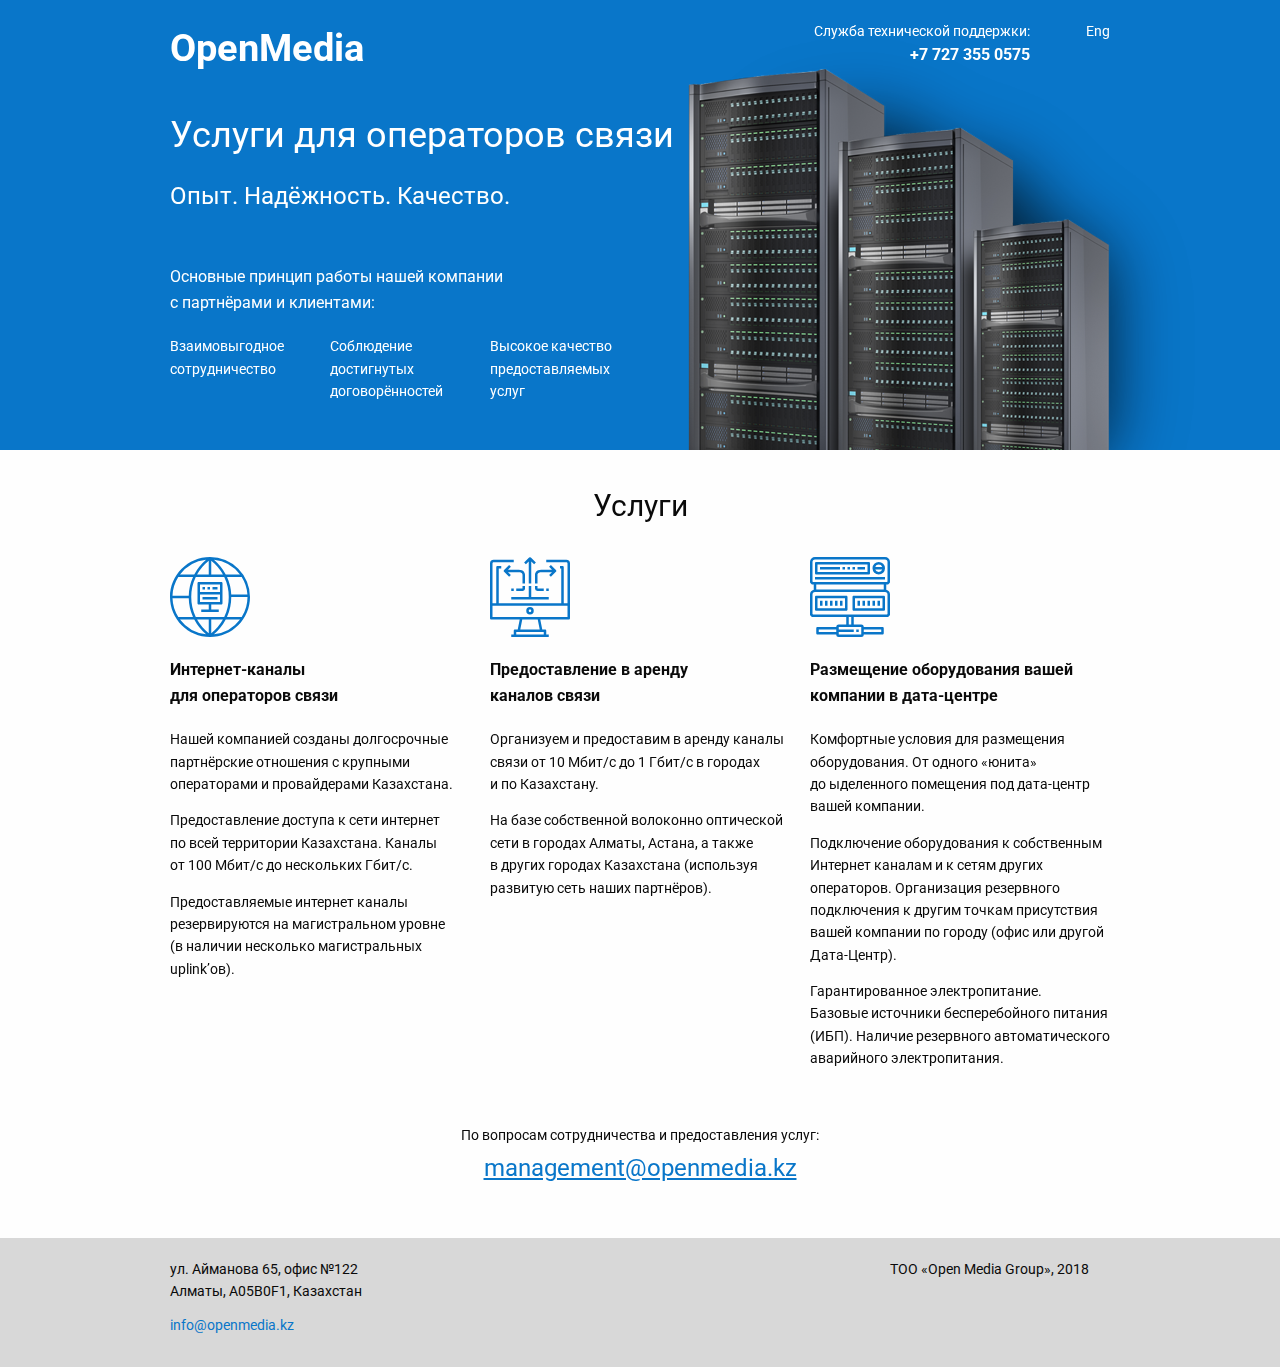
==== commit 679c7b67: "fixes grammar footer" ====
--- a/docs/index.html
+++ b/docs/index.html
@@ -149,7 +149,7 @@
     			</div>
     			<div class="cell large-3">
     				<p>
-    					ТОО «OpenMedia Group», 2018
+    					ТОО «Open Media Group», 2018
     				</p>
     			</div>
     		</div>
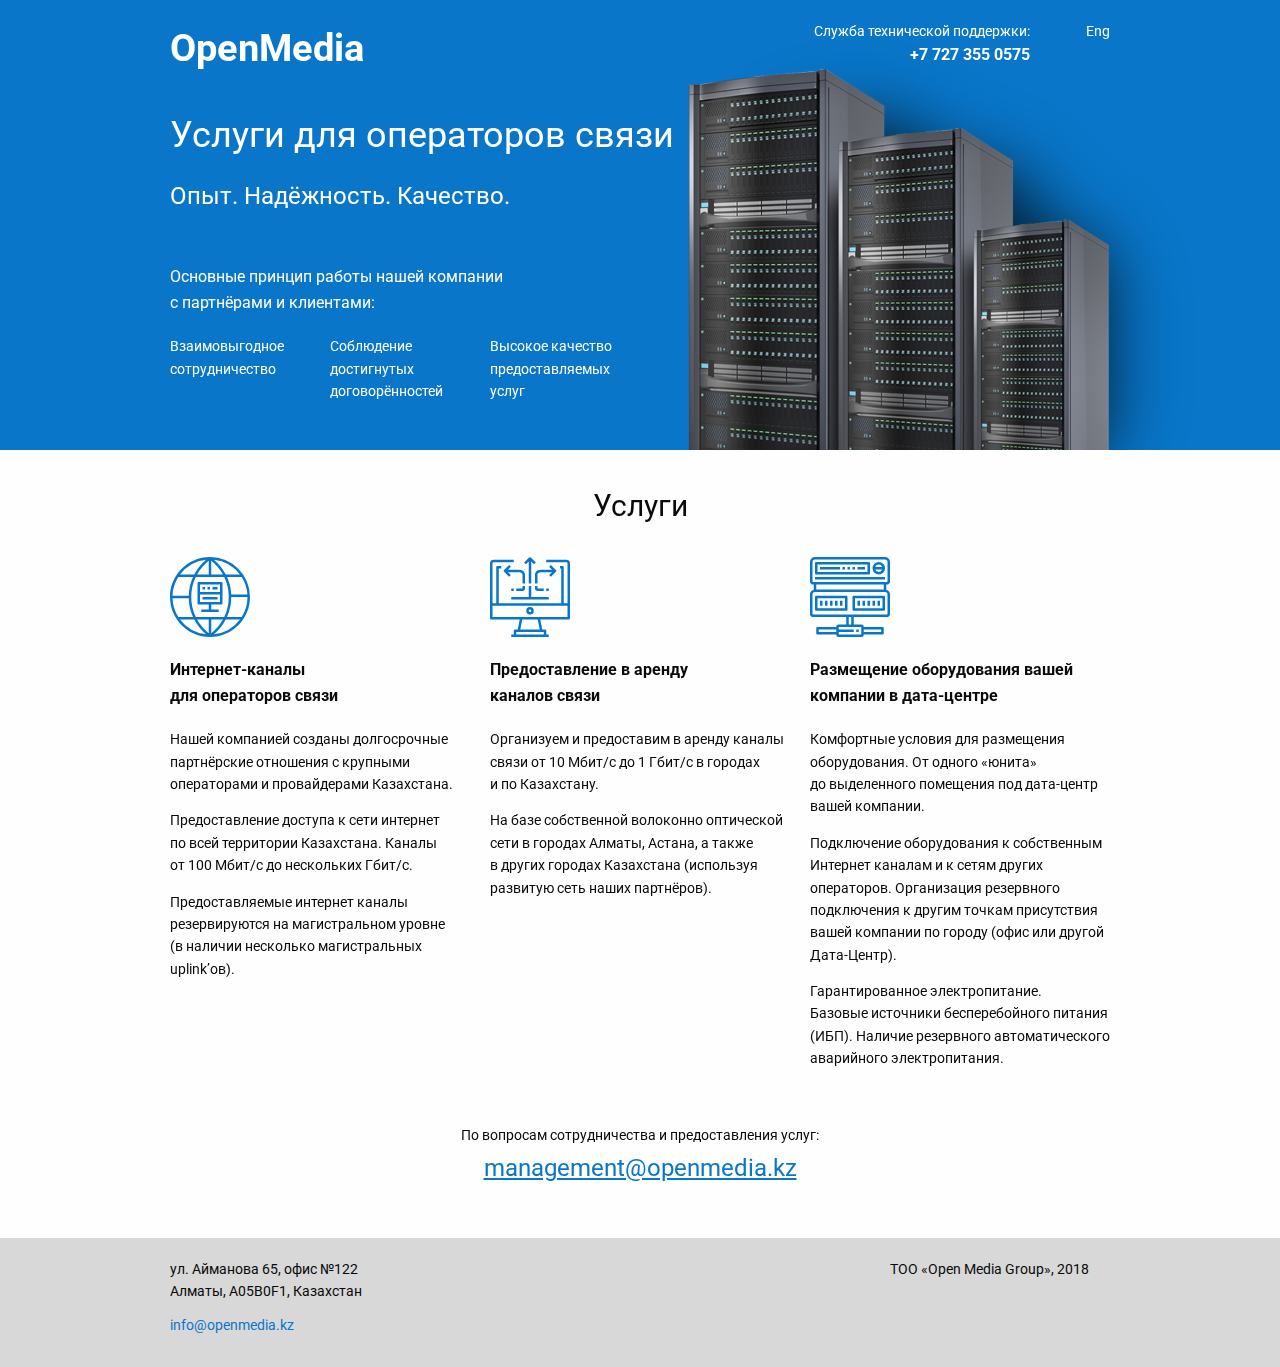
==== commit 57b58160: "fixes grammar" ====
--- a/docs/index.html
+++ b/docs/index.html
@@ -110,7 +110,7 @@
                     <p class="service-title">
                       Размещение оборудования вашей компании в дата-центре
                     </p>
-                    <p>Комфортные условия для размещения оборудования. От&nbsp;одного &laquo;юнита&raquo; до&nbsp;ыделенного помещения под дата-центр вашей компании. </p>
+                    <p>Комфортные условия для размещения оборудования. От&nbsp;одного &laquo;юнита&raquo; до&nbsp;выделенного помещения под дата-центр вашей компании. </p>
                     <p>Подключение оборудования к&nbsp;собственным Интернет каналам и&nbsp;к&nbsp;сетям других операторов. Организация резервного подключения к&nbsp;другим точкам присутствия вашей компании по&nbsp;городу (офис или другой Дата-Центр).</p>
                     <p> Гарантированное электропитание.
                       <br/> Базовые источники бесперебойного питания (ИБП). Наличие резервного автоматического аварийного электропитания.</p>
